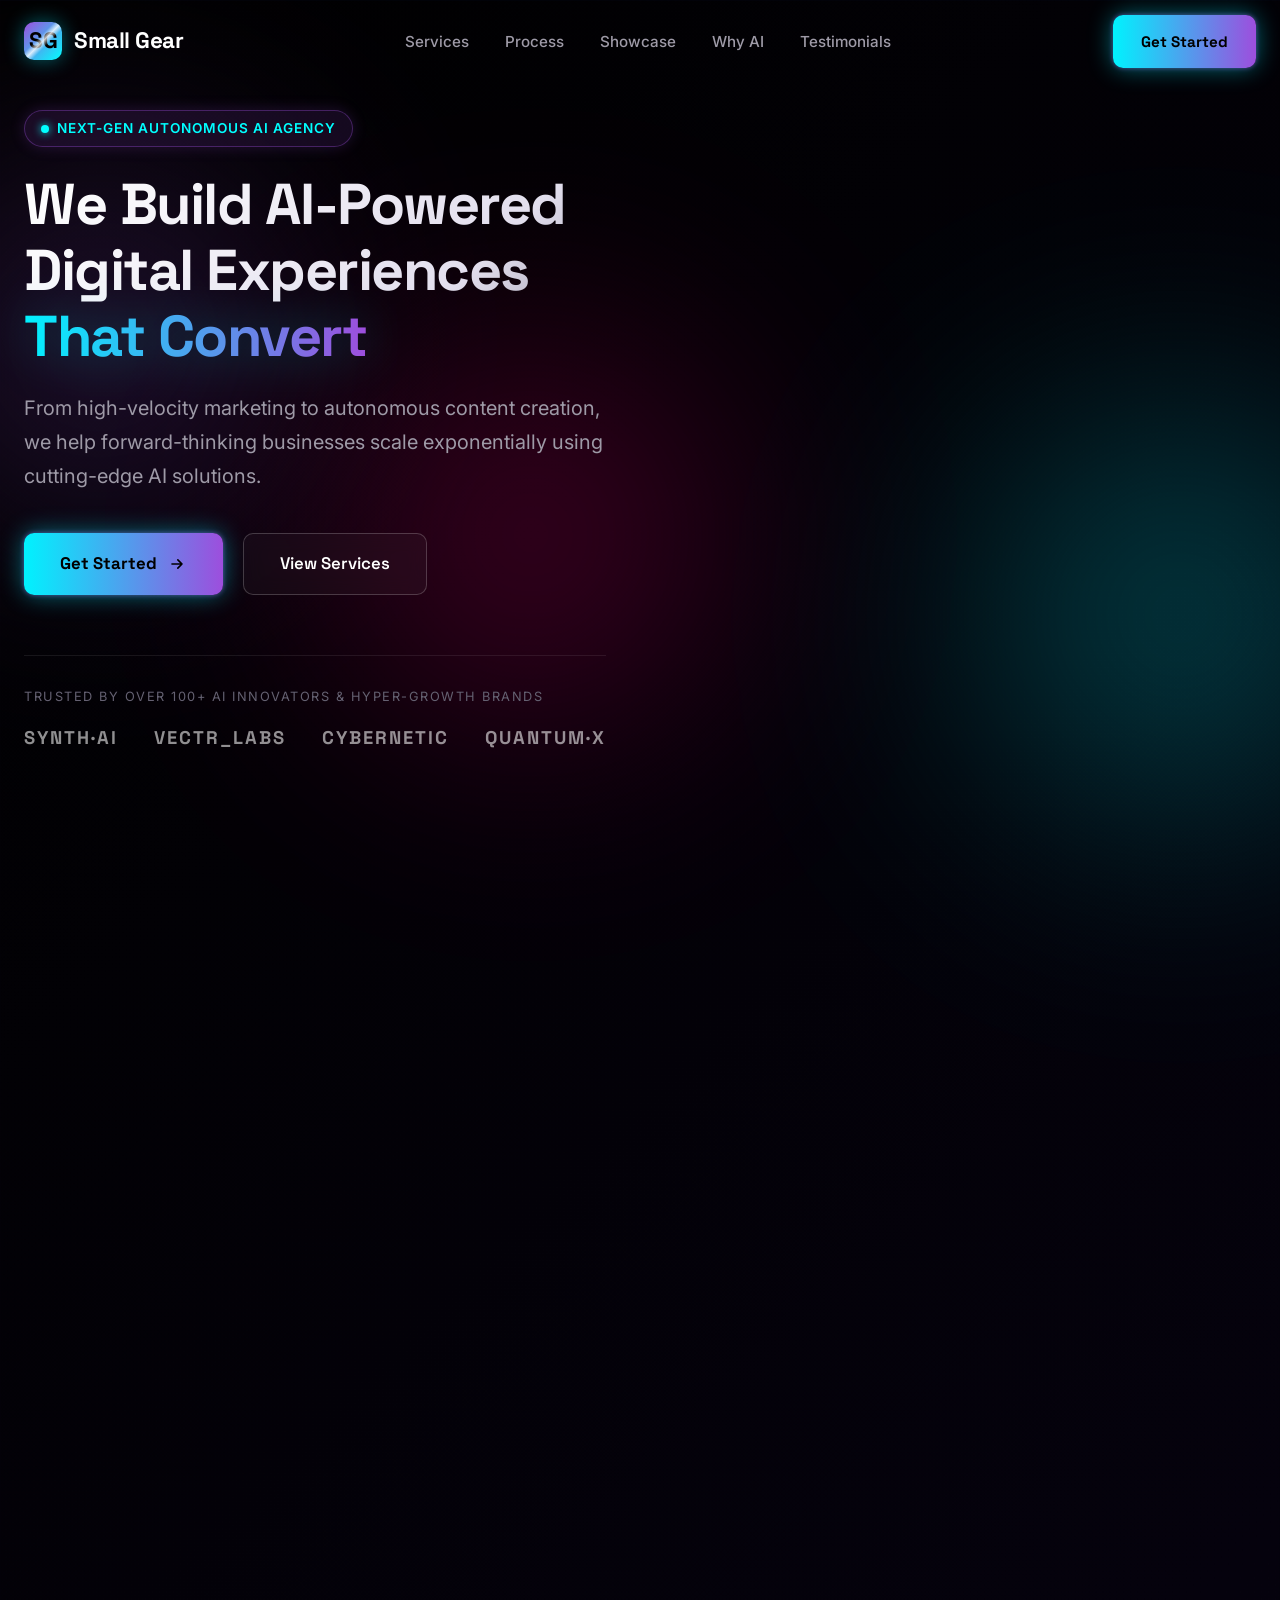
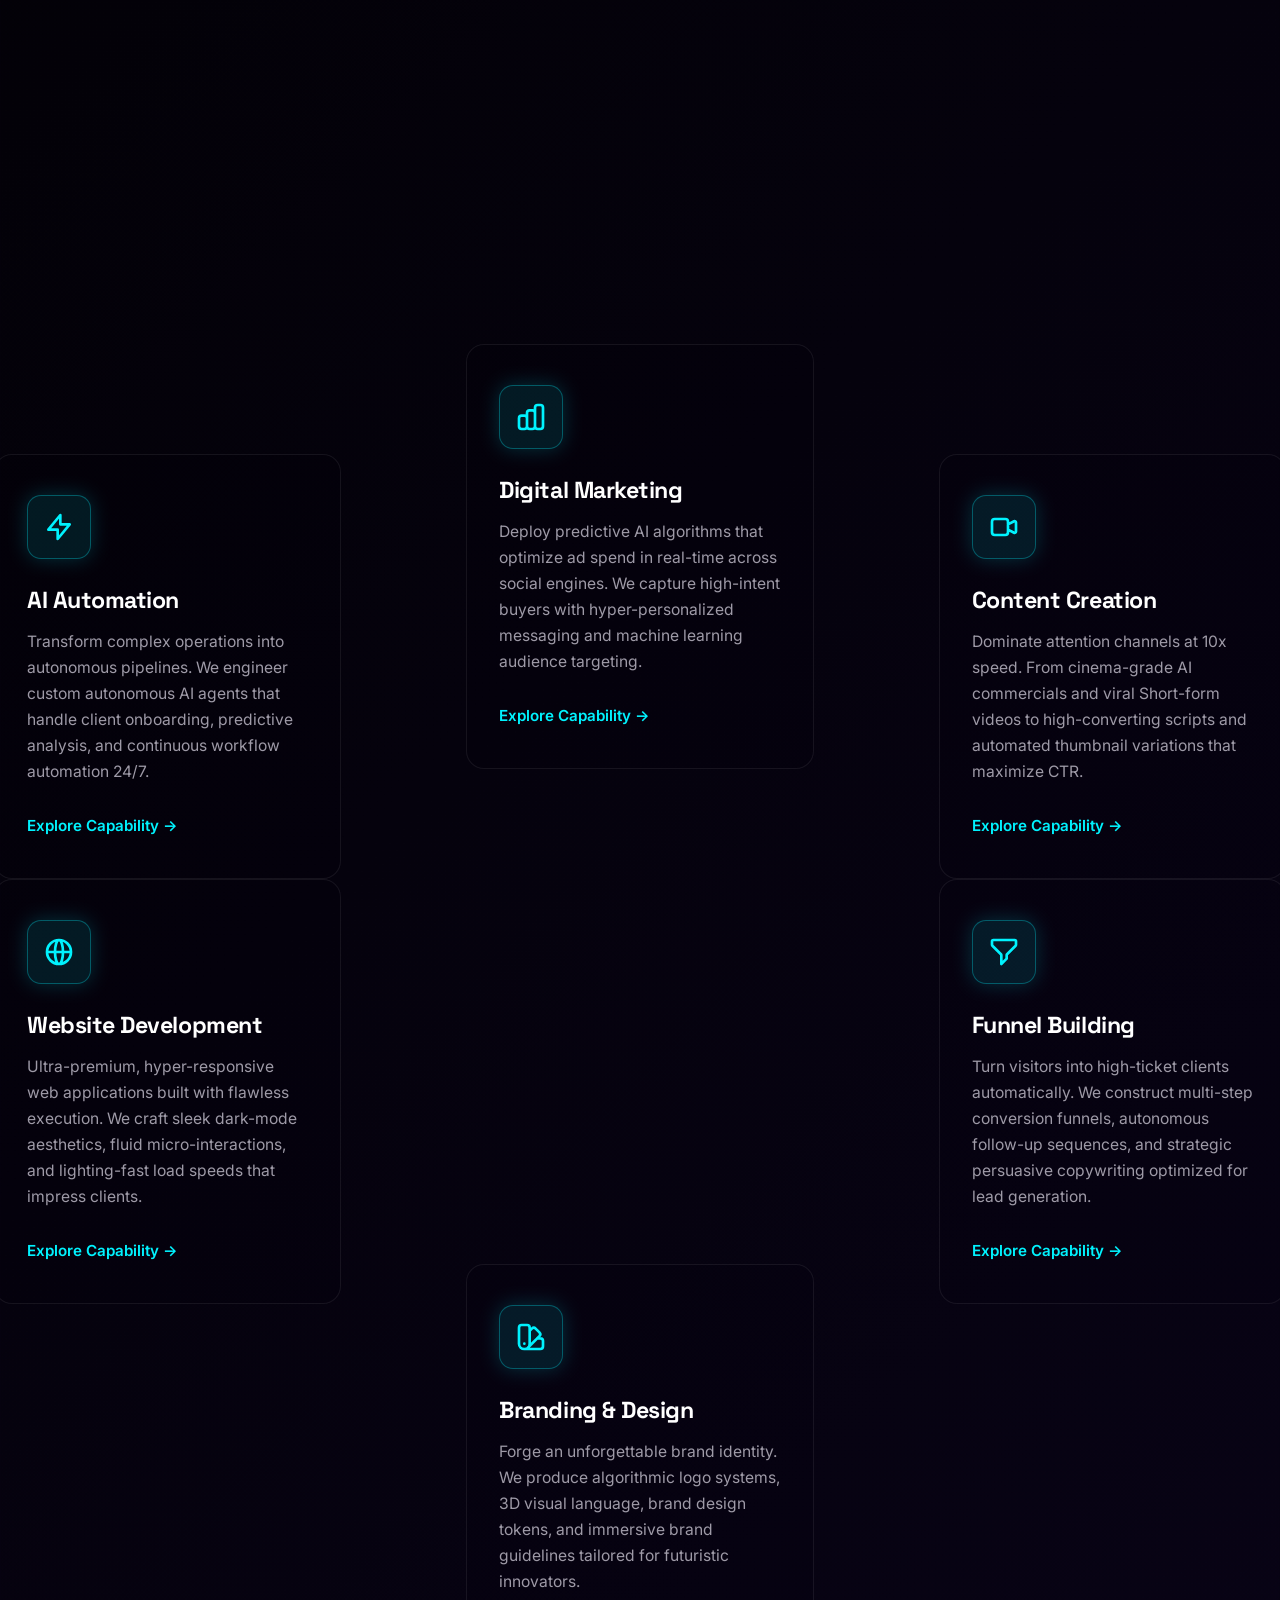
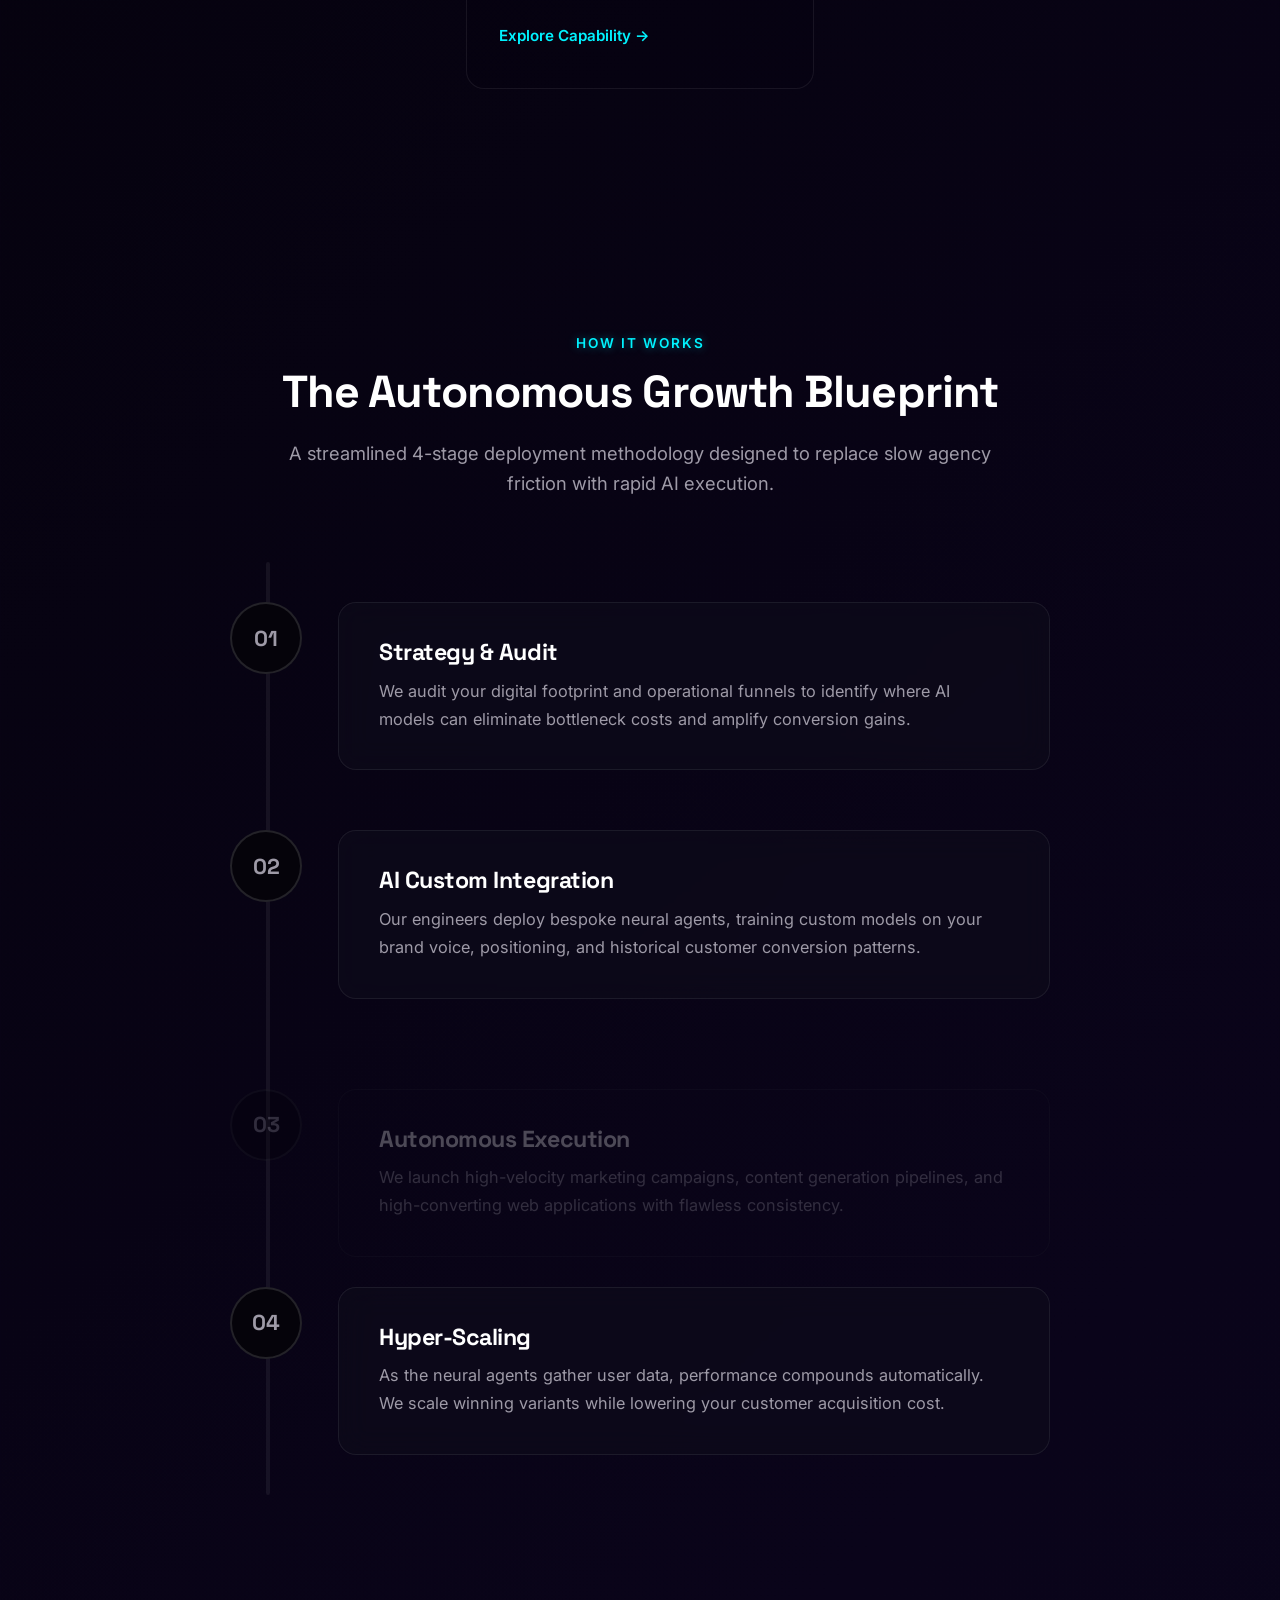
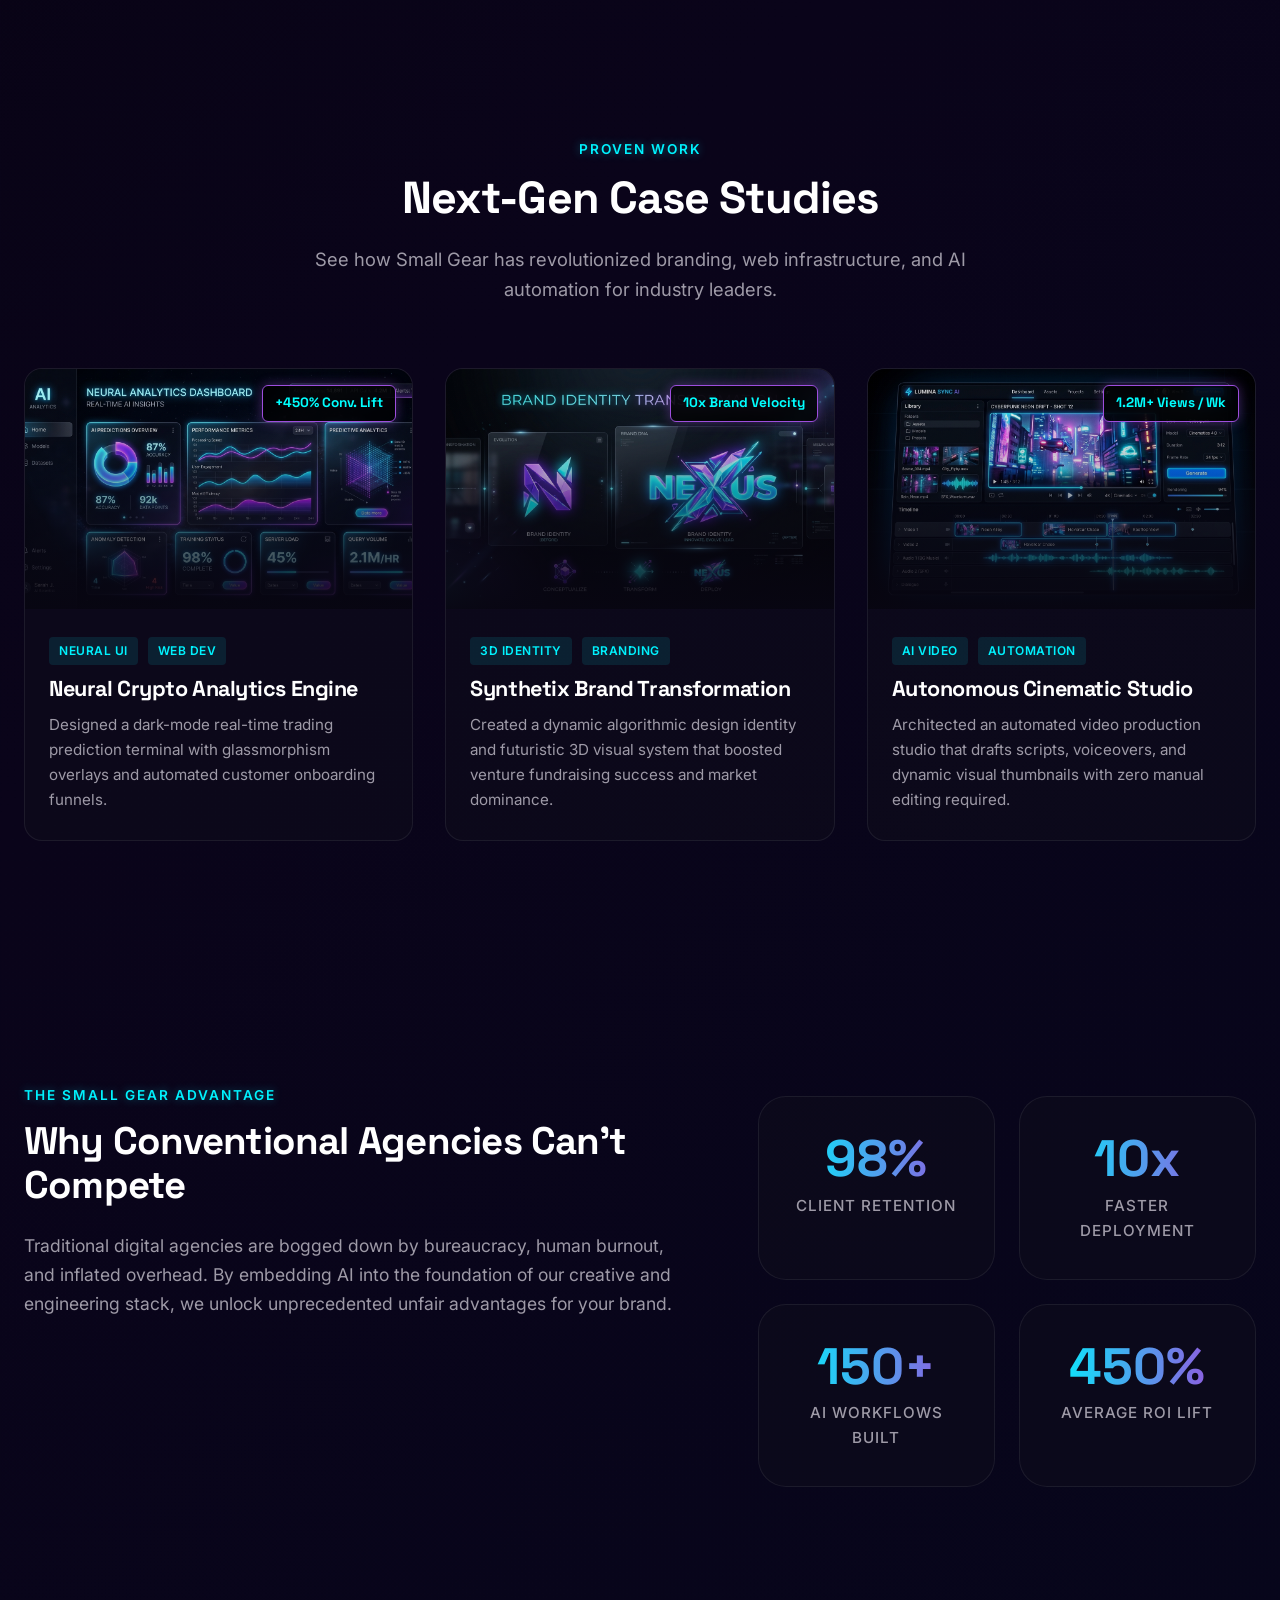
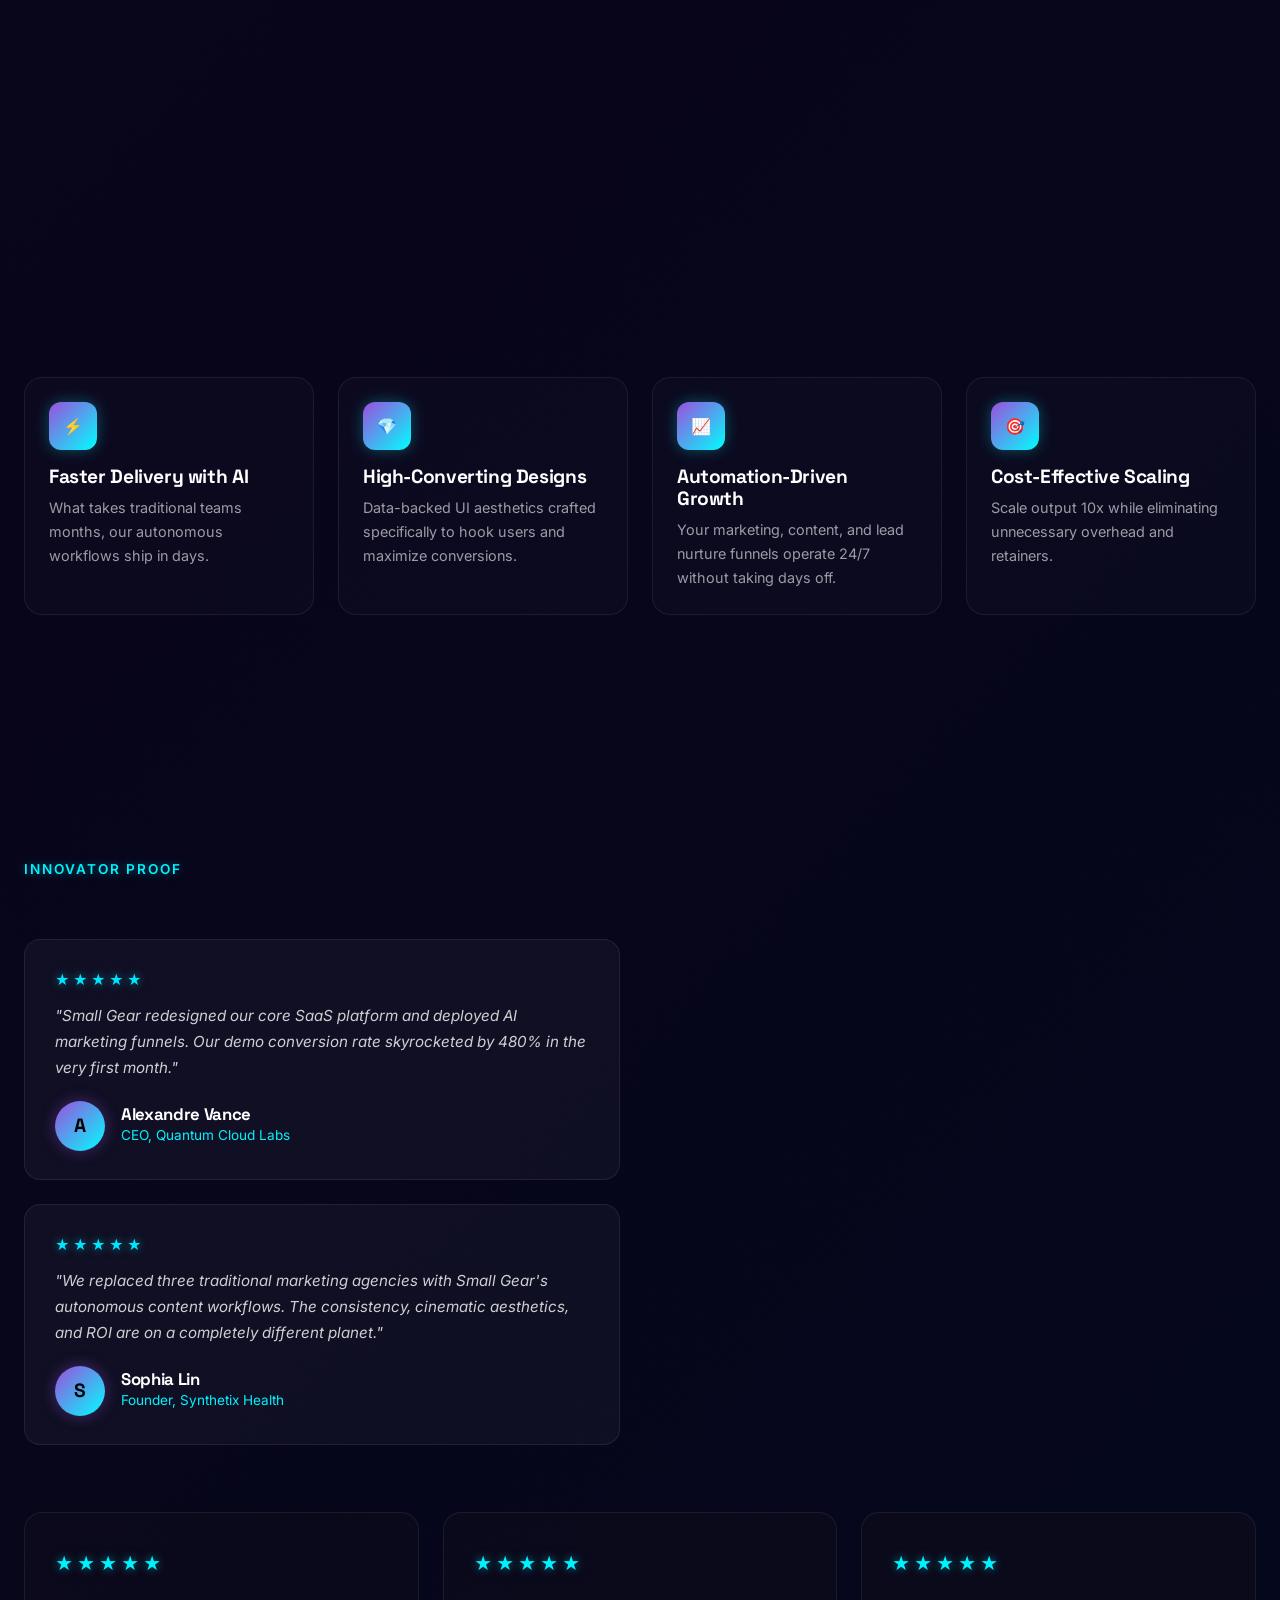
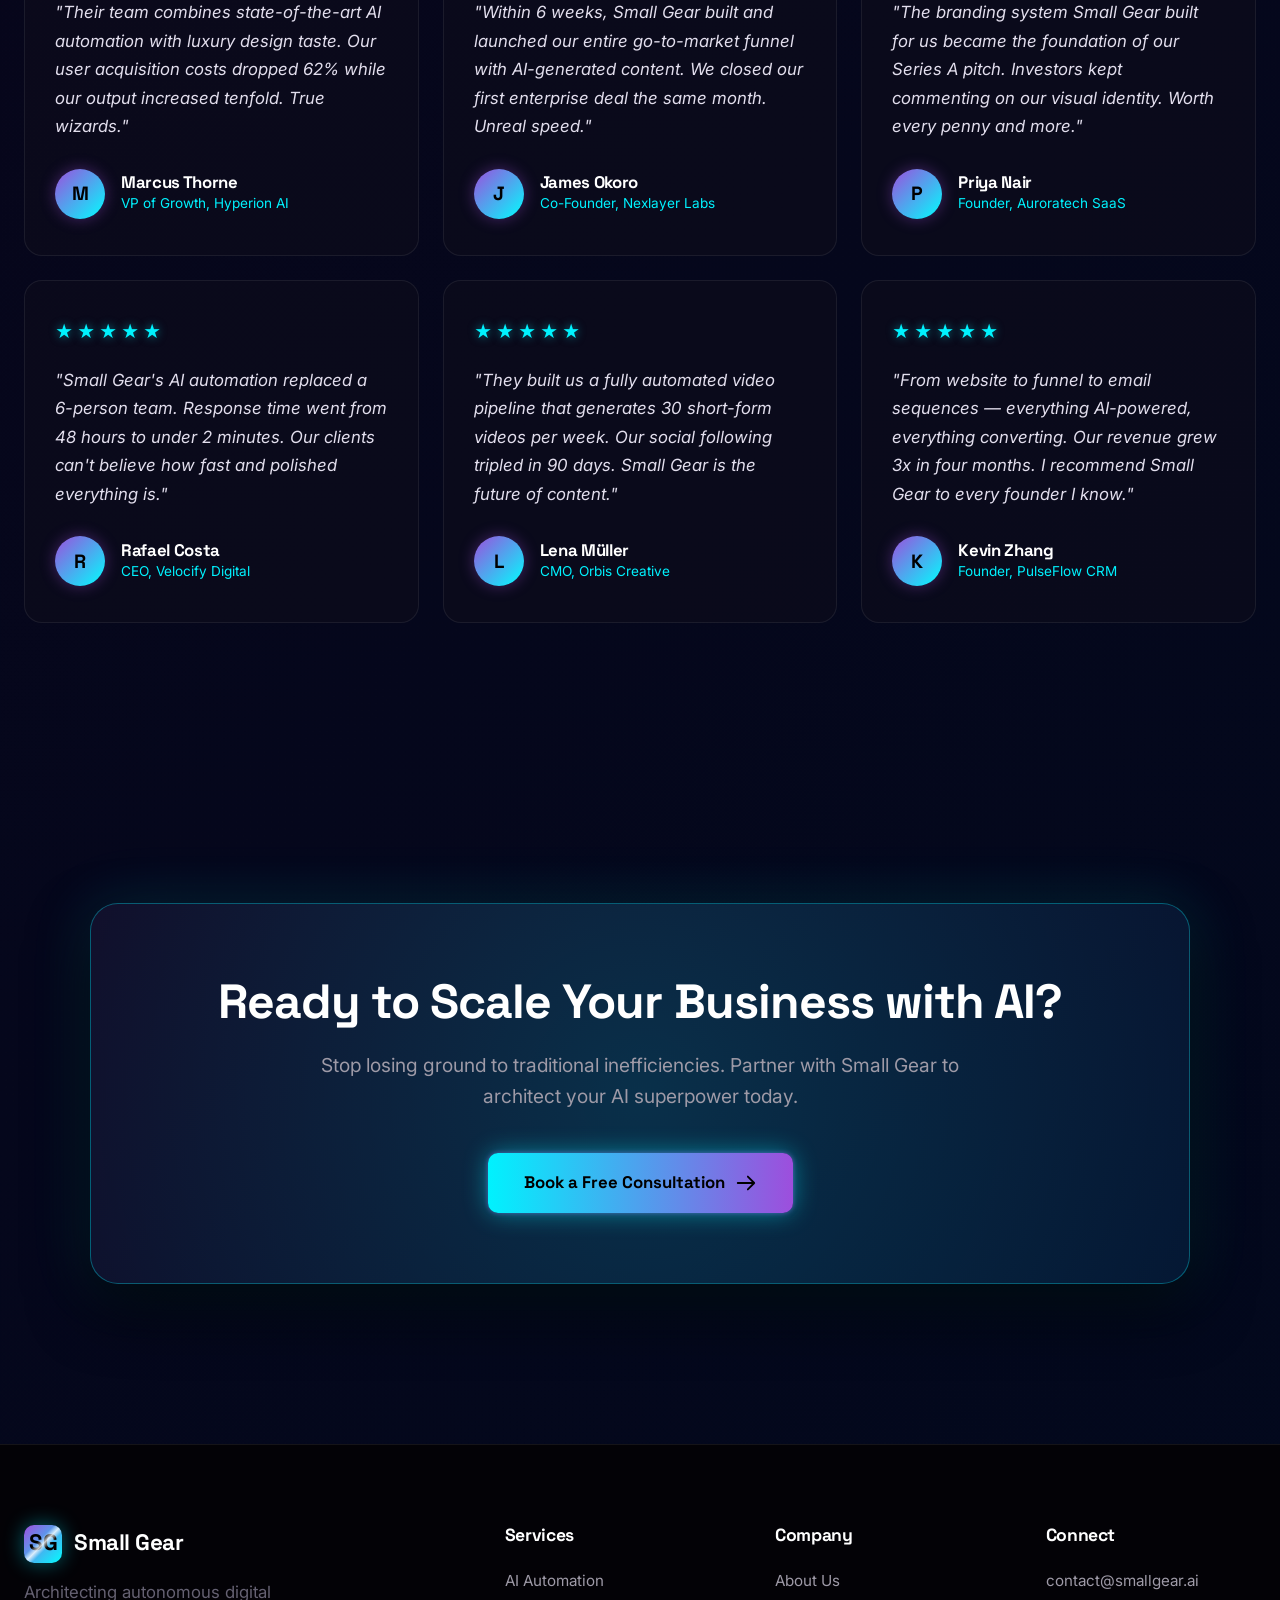
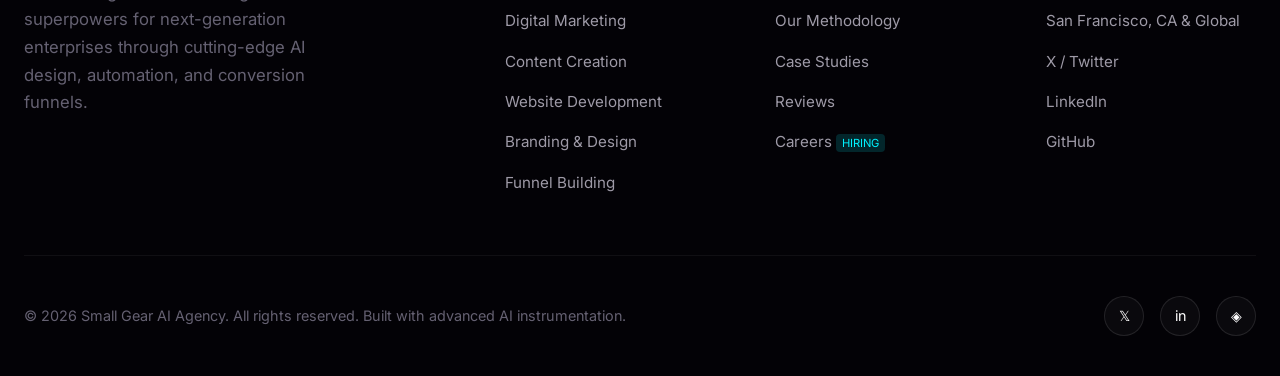
==== index.html @ cbf23c8b "first commit" ====
<!DOCTYPE html>
<html lang="en">
<head>
  <meta charset="UTF-8">
  <meta name="viewport" content="width=device-width, initial-scale=1.0">
  <title>Small Gear | AI-Powered Digital Agency & Autonomous Scaling</title>
  <meta name="description" content="Small Gear is a cutting-edge digital agency offering AI Automation, Digital Marketing, Content Creation, Website Development, and Funnel Building to scale businesses exponentially.">
  <link rel="stylesheet" href="css/style.css?v=10.0">
</head>
<body>
  
  <!-- Ambient Glow Background Orbs -->
  <div class="bg-orb orb-1"></div>
  <div class="bg-orb orb-2"></div>
  <div class="bg-orb orb-3"></div>

  <!-- NAVIGATION -->
  <nav class="navbar" id="navbar">
    <div class="nav-container">
      <a href="#" class="brand-logo">
        <div class="logo-icon">SG</div>
        <span>Small Gear</span>
      </a>
      <ul class="nav-links">
        <li><a href="#services">Services</a></li>
        <li><a href="#process">Process</a></li>
        <li><a href="#portfolio">Showcase</a></li>
        <li><a href="#why-us">Why AI</a></li>
        <li><a href="#testimonials">Testimonials</a></li>
      </ul>
      <a href="#contact" class="btn btn-glow" id="nav-cta">Get Started</a>
    </div>
  </nav>

  <!-- HERO SECTION (SPLIT SCREEN) -->
  <header class="hero section" id="home">
    <div class="container hero-grid">
      
      <!-- Left Side: Copy & CTA -->
      <div class="hero-content">
        <div class="badge">
          <span class="badge-dot"></span>
          <span>Next-Gen Autonomous AI Agency</span>
        </div>
        
        <h1 class="hero-title" id="main-headline">
          We Build AI-Powered Digital Experiences <span>That Convert</span>
        </h1>
        
        <p class="hero-subtitle">
          From high-velocity marketing to autonomous content creation, we help forward-thinking businesses scale exponentially using cutting-edge AI solutions.
        </p>
        
        <div class="hero-actions">
          <a href="#contact" class="btn btn-glow btn-lg" id="hero-primary-btn">
            <span>Get Started</span>
            <svg width="20" height="20" fill="none" stroke="currentColor" viewBox="0 0 24 24"><path stroke-linecap="round" stroke-linejoin="round" stroke-width="2" d="M13 7l5 5m0 0l-5 5m5-5H6"></path></svg>
          </a>
          <a href="#services" class="btn btn-outline btn-lg" id="hero-secondary-btn">
            <span>View Services</span>
          </a>
        </div>

        <!-- Client & Trust Badge -->
        <div class="trust-section">
          <div class="trust-label">Trusted by over 100+ AI innovators & hyper-growth brands</div>
          <div class="trust-logos">
            <span class="trust-logo-item">SYNTH·AI</span>
            <span class="trust-logo-item">VECTR_LABS</span>
            <span class="trust-logo-item">CYBERNETIC</span>
            <span class="trust-logo-item">QUANTUM·X</span>
          </div>
        </div>
      </div>

      <!-- Right Side: Live Seamless 3D Spline Nexbot Element -->
      <div class="hero-visual-reserved" id="spline-container">
        <!-- Spline 3D Model Iframe (Positioned to reveal full arm span while clipping bottom watermark) -->
        <iframe src="https://my.spline.design/nexbotrobotcharacterconcept-Cm4UL706iFY7zCsfdQK9206s/" frameborder="0" style="border: none; position: absolute; top: -15px; left: 0; width: 100%; height: calc(100% + 70px); z-index: 2; pointer-events: auto;"></iframe>
      </div>

    </div>
  </header>

  <!-- INTERACTIVE 3D BOXES HOVER SPLINE SECTION (Centered Barely Naked Background Integration) -->
  <section class="boxes-hover-spline-section reveal">
    <div class="container">
      <div class="boxes-hover-spline-container">
        <iframe src="https://my.spline.design/boxeshover-uhl3LNIRuNT0rAni1w6tAeUs/" frameborder="0" style="border: none; position: absolute; top: 0; left: 0; width: 100%; height: 100%; z-index: 2; pointer-events: auto;"></iframe>
      </div>
    </div>
  </section>

  <!-- SERVICES SECTION -->
  <section class="section" id="services">
    <div class="container">
      <div class="section-header reveal">
        <span class="section-tag">Core Capabilities</span>
        <h2 class="section-title">Architecting Digital Superpowers</h2>
        <p class="section-description">We combine neural networks with elite human ingenuity to deliver unprecedented velocity, conversion rates, and scalable brand architecture.</p>
      </div>

      <div class="services-grid">
        
        <!-- Card 1 (Left Column - Row 1) -->
        <div class="service-card" id="service-automation">
          <div class="service-icon">
            <svg viewBox="0 0 24 24" fill="none" stroke="currentColor"><path stroke-linecap="round" stroke-linejoin="round" d="M13 10V3L4 14h7v7l9-11h-7z"></path></svg>
          </div>
          <h3 class="service-title">AI Automation</h3>
          <p class="service-desc">Transform complex operations into autonomous pipelines. We engineer custom autonomous AI agents that handle client onboarding, predictive analysis, and continuous workflow automation 24/7.</p>
          <a href="#contact" class="service-link">Explore Capability &rarr;</a>
        </div>

        <!-- Card 2 (Center Column - Row 1) -->
        <div class="service-card" id="service-marketing">
          <div class="service-icon">
            <svg viewBox="0 0 24 24" fill="none" stroke="currentColor"><path stroke-linecap="round" stroke-linejoin="round" d="M9 19v-6a2 2 0 00-2-2H5a2 2 0 00-2 2v6a2 2 0 002 2h2a2 2 0 002-2zm0 0V9a2 2 0 012-2h2a2 2 0 012 2v10m-6 0a2 2 0 002 2h2a2 2 0 002-2m0 0V5a2 2 0 012-2h2a2 2 0 012 2v14a2 2 0 01-2 2h-2a2 2 0 01-2-2z"></path></svg>
          </div>
          <h3 class="service-title">Digital Marketing</h3>
          <p class="service-desc">Deploy predictive AI algorithms that optimize ad spend in real-time across social engines. We capture high-intent buyers with hyper-personalized messaging and machine learning audience targeting.</p>
          <a href="#contact" class="service-link">Explore Capability &rarr;</a>
        </div>

        <!-- Card 3 (Right Column - Row 1) -->
        <div class="service-card" id="service-content">
          <div class="service-icon">
            <svg viewBox="0 0 24 24" fill="none" stroke="currentColor"><path stroke-linecap="round" stroke-linejoin="round" d="M15 10l4.553-2.276A1 1 0 0121 8.618v6.764a1 1 0 01-1.447.894L15 14M5 18h8a2 2 0 002-2V8a2 2 0 00-2-2H5a2 2 0 00-2 2v8a2 2 0 002 2z"></path></svg>
          </div>
          <h3 class="service-title">Content Creation</h3>
          <p class="service-desc">Dominate attention channels at 10x speed. From cinema-grade AI commercials and viral Short-form videos to high-converting scripts and automated thumbnail variations that maximize CTR.</p>
          <a href="#contact" class="service-link">Explore Capability &rarr;</a>
        </div>

        <!-- Card 4 (Left Column - Row 2) -->
        <div class="service-card" id="service-webdev">
          <div class="service-icon">
            <svg viewBox="0 0 24 24" fill="none" stroke="currentColor"><path stroke-linecap="round" stroke-linejoin="round" d="M21 12a9 9 0 01-9 9m9-9a9 9 0 00-9-9m9 9H3m9 9a9 9 0 01-9-9m9 9c1.657 0 3-4.03 3-9s-1.343-9-3-9m0 18c-1.657 0-3-4.03-3-9s1.343-9 3-9m-9 9a9 9 0 019-9"></path></svg>
          </div>
          <h3 class="service-title">Website Development</h3>
          <p class="service-desc">Ultra-premium, hyper-responsive web applications built with flawless execution. We craft sleek dark-mode aesthetics, fluid micro-interactions, and lighting-fast load speeds that impress clients.</p>
          <a href="#contact" class="service-link">Explore Capability &rarr;</a>
        </div>

        <!-- Spline 3D Circuit Element (Center Column - Row 2) -->
        <div class="services-spline-container reveal">
          <!-- Spline iframe spanning 100% width of the container to enable seamless mask fading -->
          <iframe src="https://my.spline.design/retrofuturisticcircuitloop-2owdyj2IVlCO0eesijmycHjU/" frameborder="0" style="border: none; position: absolute; top: 0; left: 0; width: 100%; height: 100%; z-index: 2; pointer-events: auto;"></iframe>
        </div>

        <!-- Card 6 (Right Column - Row 2) -->
        <div class="service-card" id="service-funnels">
          <div class="service-icon">
            <svg viewBox="0 0 24 24" fill="none" stroke="currentColor"><path stroke-linecap="round" stroke-linejoin="round" d="M3 4a1 1 0 011-1h16a1 1 0 011 1v2.586a1 1 0 01-.293.707l-6.414 6.414a1 1 0 00-.293.707V17l-4 4v-6.586a1 1 0 00-.293-.707L3.293 7.293A1 1 0 013 6.586V4z"></path></svg>
          </div>
          <h3 class="service-title">Funnel Building</h3>
          <p class="service-desc">Turn visitors into high-ticket clients automatically. We construct multi-step conversion funnels, autonomous follow-up sequences, and strategic persuasive copywriting optimized for lead generation.</p>
          <a href="#contact" class="service-link">Explore Capability &rarr;</a>
        </div>

        <!-- Card 5 (Center Column - Row 3) -->
        <div class="service-card" id="service-branding">
          <div class="service-icon">
            <svg viewBox="0 0 24 24" fill="none" stroke="currentColor"><path stroke-linecap="round" stroke-linejoin="round" d="M7 21a4 4 0 01-4-4V5a2 2 0 012-2h4a2 2 0 012 2v12a4 4 0 01-4 4zm0 0h12a2 2 0 002-2v-4a2 2 0 00-2-2h-2.343M11 7.343l1.657-1.657a2 2 0 012.828 0l2.829 2.829a2 2 0 010 2.828l-8.486 8.485M7 17h.01"></path></svg>
          </div>
          <h3 class="service-title">Branding & Design</h3>
          <p class="service-desc">Forge an unforgettable brand identity. We produce algorithmic logo systems, 3D visual language, brand design tokens, and immersive brand guidelines tailored for futuristic innovators.</p>
          <a href="#contact" class="service-link">Explore Capability &rarr;</a>
        </div>

      </div>
    </div>
  </section>

  <!-- PROCESS / HOW IT WORKS -->
  <section class="section" id="process">
    <div class="container">
      <div class="section-header reveal">
        <span class="section-tag">How It Works</span>
        <h2 class="section-title">The Autonomous Growth Blueprint</h2>
        <p class="section-description">A streamlined 4-stage deployment methodology designed to replace slow agency friction with rapid AI execution.</p>
      </div>
      <div class="process-container">
        <!-- The vertical timeline line track -->
        <div class="timeline-track">
          <div class="timeline-progress"></div>
        </div>
        
        <!-- Step 1 -->
        <div class="timeline-step" id="step-1">
          <div class="timeline-dot-wrapper">
            <div class="timeline-dot">01</div>
          </div>
          <div class="timeline-content">
            <h3 class="step-title">Strategy & Audit</h3>
            <p class="step-desc">We audit your digital footprint and operational funnels to identify where AI models can eliminate bottleneck costs and amplify conversion gains.</p>
          </div>
        </div>

        <!-- Step 2 -->
        <div class="timeline-step" id="step-2">
          <div class="timeline-dot-wrapper">
            <div class="timeline-dot">02</div>
          </div>
          <div class="timeline-content">
            <h3 class="step-title">AI Custom Integration</h3>
            <p class="step-desc">Our engineers deploy bespoke neural agents, training custom models on your brand voice, positioning, and historical customer conversion patterns.</p>
          </div>
        </div>

        <!-- Step 3 -->
        <div class="timeline-step" id="step-3">
          <div class="timeline-dot-wrapper">
            <div class="timeline-dot">03</div>
          </div>
          <div class="timeline-content">
            <h3 class="step-title">Autonomous Execution</h3>
            <p class="step-desc">We launch high-velocity marketing campaigns, content generation pipelines, and high-converting web applications with flawless consistency.</p>
          </div>
        </div>

        <!-- Step 4 -->
        <div class="timeline-step" id="step-4">
          <div class="timeline-dot-wrapper">
            <div class="timeline-dot">04</div>
          </div>
          <div class="timeline-content">
            <h3 class="step-title">Hyper-Scaling</h3>
            <p class="step-desc">As the neural agents gather user data, performance compounds automatically. We scale winning variants while lowering your customer acquisition cost.</p>
          </div>
        </div>
      </div>
    </div>
  </section>

  <!-- PORTFOLIO / PROJECT SHOWCASE -->
  <section class="section" id="portfolio">
    <div class="container">
      <div class="section-header reveal">
        <span class="section-tag">Proven Work</span>
        <h2 class="section-title">Next-Gen Case Studies</h2>
        <p class="section-description">See how Small Gear has revolutionized branding, web infrastructure, and AI automation for industry leaders.</p>
      </div>

      <div class="portfolio-grid">
        
        <!-- Project 1 -->
        <div class="project-card reveal" id="proj-analytics">
          <div class="project-img-wrapper">
            <img src="assets/ai_analytics_ui.jpg" alt="AI Analytics Dashboard UI">
            <div class="project-overlay"></div>
            <span class="project-metric">+450% Conv. Lift</span>
          </div>
          <div class="project-info">
            <div class="project-tags">
              <span class="project-tag">Neural UI</span>
              <span class="project-tag">Web Dev</span>
            </div>
            <h3 class="project-title">Neural Crypto Analytics Engine</h3>
            <p class="project-desc">Designed a dark-mode real-time trading prediction terminal with glassmorphism overlays and automated customer onboarding funnels.</p>
          </div>
        </div>

        <!-- Project 2 -->
        <div class="project-card reveal" id="proj-brand">
          <div class="project-img-wrapper">
            <img src="assets/brand_evolution_mockup.jpg" alt="Brand Evolution Mockup">
            <div class="project-overlay"></div>
            <span class="project-metric">10x Brand Velocity</span>
          </div>
          <div class="project-info">
            <div class="project-tags">
              <span class="project-tag">3D Identity</span>
              <span class="project-tag">Branding</span>
            </div>
            <h3 class="project-title">Synthetix Brand Transformation</h3>
            <p class="project-desc">Created a dynamic algorithmic design identity and futuristic 3D visual system that boosted venture fundraising success and market dominance.</p>
          </div>
        </div>

        <!-- Project 3 -->
        <div class="project-card reveal" id="proj-video">
          <div class="project-img-wrapper">
            <img src="assets/autonomous_video_generator.jpg" alt="Autonomous Video Generator">
            <div class="project-overlay"></div>
            <span class="project-metric">1.2M+ Views / Wk</span>
          </div>
          <div class="project-info">
            <div class="project-tags">
              <span class="project-tag">AI Video</span>
              <span class="project-tag">Automation</span>
            </div>
            <h3 class="project-title">Autonomous Cinematic Studio</h3>
            <p class="project-desc">Architected an automated video production studio that drafts scripts, voiceovers, and dynamic visual thumbnails with zero manual editing required.</p>
          </div>
        </div>

      </div>
    </div>
  </section>

  <!-- WHY CHOOSE US / BENEFITS & STATS -->
  <section class="section" id="why-us">
    <div class="container">
      <div class="benefits-grid">
        
        <div class="benefits-content reveal">
          <span class="section-tag">The Small Gear Advantage</span>
          <h3>Why Conventional Agencies Can’t Compete</h3>
          <p>Traditional digital agencies are bogged down by bureaucracy, human burnout, and inflated overhead. By embedding AI into the foundation of our creative and engineering stack, we unlock unprecedented unfair advantages for your brand.</p>
        </div>

        <!-- Right Column: Stats Grid -->
        <div class="why-us-right-col reveal">
          <!-- Dynamic Counter Stats -->
          <div class="stats-grid">
            <div class="stat-box">
              <div class="stat-number" data-target="98%">0%</div>
              <div class="stat-label">Client Retention</div>
            </div>
            <div class="stat-box">
              <div class="stat-number" data-target="10x">0x</div>
              <div class="stat-label">Faster Deployment</div>
            </div>
            <div class="stat-box">
              <div class="stat-number" data-target="150+">0</div>
              <div class="stat-label">AI Workflows Built</div>
            </div>
            <div class="stat-box">
              <div class="stat-number" data-target="450%">0%</div>
              <div class="stat-label">Average ROI Lift</div>
            </div>
          </div>
        </div>

      </div>

      <!-- Middle: Horizontal Rectangular 3D Spline Diagram spanning the full width -->
      <div class="why-us-spline-container reveal">
        <!-- Spline 3D web diagram (Scaled down to prevent camera cropping and show entire plan) -->
        <iframe src="https://my.spline.design/webdiagram-yLUKKI0uTih8FO1NOaLkic5H/" frameborder="0" style="border: none; position: absolute; top: -20%; left: -20%; width: 140%; height: 140%; z-index: 2; pointer-events: auto; transform: scale(0.7); transform-origin: center center;"></iframe>
      </div>

      <!-- Bottom: The 4 Benefits Cards in a Single Row (1x4 grid) -->
      <div class="benefits-list-row reveal">
        <div class="benefit-item">
          <div class="benefit-icon">⚡</div>
          <h4 class="benefit-title">Faster Delivery with AI</h4>
          <p class="benefit-desc">What takes traditional teams months, our autonomous workflows ship in days.</p>
        </div>

        <div class="benefit-item">
          <div class="benefit-icon">💎</div>
          <h4 class="benefit-title">High-Converting Designs</h4>
          <p class="benefit-desc">Data-backed UI aesthetics crafted specifically to hook users and maximize conversions.</p>
        </div>

        <div class="benefit-item">
          <div class="benefit-icon">📈</div>
          <h4 class="benefit-title">Automation-Driven Growth</h4>
          <p class="benefit-desc">Your marketing, content, and lead nurture funnels operate 24/7 without taking days off.</p>
        </div>

        <div class="benefit-item">
          <div class="benefit-icon">🎯</div>
          <h4 class="benefit-title">Cost-Effective Scaling</h4>
          <p class="benefit-desc">Scale output 10x while eliminating unnecessary overhead and retainers.</p>
        </div>

      </div>

    </div>
  </section>

  <!-- TESTIMONIALS SECTION -->
  <section class="section" id="testimonials">
    <div class="container">
      <span class="section-tag reveal">Innovator Proof</span>

      <!-- Split Hero: Left = stacked testimonials, Right = Spline 3D typography -->
      <div class="testimonials-hero reveal">

        <!-- LEFT: Stacked testimonial quotes that fill the empty space -->
        <div class="testimonials-hero-left">
          <div class="testi-hero-card">
            <div class="stars">★★★★★</div>
            <p class="quote-text">"Small Gear redesigned our core SaaS platform and deployed AI marketing funnels. Our demo conversion rate skyrocketed by 480% in the very first month."</p>
            <div class="client-author">
              <div class="client-avatar">A</div>
              <div class="client-info">
                <h4>Alexandre Vance</h4>
                <p>CEO, Quantum Cloud Labs</p>
              </div>
            </div>
          </div>

          <div class="testi-hero-card">
            <div class="stars">★★★★★</div>
            <p class="quote-text">"We replaced three traditional marketing agencies with Small Gear's autonomous content workflows. The consistency, cinematic aesthetics, and ROI are on a completely different planet."</p>
            <div class="client-author">
              <div class="client-avatar">S</div>
              <div class="client-info">
                <h4>Sophia Lin</h4>
                <p>Founder, Synthetix Health</p>
              </div>
            </div>
          </div>
        </div>

        <!-- RIGHT: Spline 3D Distorting Typography lives here -->
        <div class="testimonials-hero-right">
          <div class="testimonials-spline-title">
            <iframe src="https://my.spline.design/distortingtypography-th639YKvzEkNvlAJieBqtoOs/" frameborder="0" style="border: none; position: absolute; top: 0; left: 0; width: 100%; height: 100%; z-index: 2; pointer-events: auto;"></iframe>
          </div>
        </div>

      </div>

      <!-- Bottom expanded 6-card testimonials grid -->
      <div class="testimonials-grid reveal">

        <div class="testimonial-card" id="testi-1">
          <div>
            <div class="stars">★★★★★</div>
            <p class="quote-text">"Their team combines state-of-the-art AI automation with luxury design taste. Our user acquisition costs dropped 62% while our output increased tenfold. True wizards."</p>
          </div>
          <div class="client-author">
            <div class="client-avatar">M</div>
            <div class="client-info"><h4>Marcus Thorne</h4><p>VP of Growth, Hyperion AI</p></div>
          </div>
        </div>

        <div class="testimonial-card" id="testi-2">
          <div>
            <div class="stars">★★★★★</div>
            <p class="quote-text">"Within 6 weeks, Small Gear built and launched our entire go-to-market funnel with AI-generated content. We closed our first enterprise deal the same month. Unreal speed."</p>
          </div>
          <div class="client-author">
            <div class="client-avatar">J</div>
            <div class="client-info"><h4>James Okoro</h4><p>Co-Founder, Nexlayer Labs</p></div>
          </div>
        </div>

        <div class="testimonial-card" id="testi-3">
          <div>
            <div class="stars">★★★★★</div>
            <p class="quote-text">"The branding system Small Gear built for us became the foundation of our Series A pitch. Investors kept commenting on our visual identity. Worth every penny and more."</p>
          </div>
          <div class="client-author">
            <div class="client-avatar">P</div>
            <div class="client-info"><h4>Priya Nair</h4><p>Founder, Auroratech SaaS</p></div>
          </div>
        </div>

        <div class="testimonial-card" id="testi-4">
          <div>
            <div class="stars">★★★★★</div>
            <p class="quote-text">"Small Gear's AI automation replaced a 6-person team. Response time went from 48 hours to under 2 minutes. Our clients can't believe how fast and polished everything is."</p>
          </div>
          <div class="client-author">
            <div class="client-avatar">R</div>
            <div class="client-info"><h4>Rafael Costa</h4><p>CEO, Velocify Digital</p></div>
          </div>
        </div>

        <div class="testimonial-card" id="testi-5">
          <div>
            <div class="stars">★★★★★</div>
            <p class="quote-text">"They built us a fully automated video pipeline that generates 30 short-form videos per week. Our social following tripled in 90 days. Small Gear is the future of content."</p>
          </div>
          <div class="client-author">
            <div class="client-avatar">L</div>
            <div class="client-info"><h4>Lena Müller</h4><p>CMO, Orbis Creative</p></div>
          </div>
        </div>

        <div class="testimonial-card" id="testi-6">
          <div>
            <div class="stars">★★★★★</div>
            <p class="quote-text">"From website to funnel to email sequences — everything AI-powered, everything converting. Our revenue grew 3x in four months. I recommend Small Gear to every founder I know."</p>
          </div>
          <div class="client-author">
            <div class="client-avatar">K</div>
            <div class="client-info"><h4>Kevin Zhang</h4><p>Founder, PulseFlow CRM</p></div>
          </div>
        </div>

      </div>
    </div>
  </section>

  <!-- FINAL CALL TO ACTION STRIP -->
  <section class="cta-section" id="contact">
    <div class="container">
      <div class="cta-container reveal">
        <h2 class="cta-title">Ready to Scale Your Business with AI?</h2>
        <p class="cta-desc">Stop losing ground to traditional inefficiencies. Partner with Small Gear to architect your AI superpower today.</p>
        <div class="cta-btn-wrapper">
          <a href="mailto:contact@smallgear.ai?subject=Consultation%20Inquiry" class="btn btn-glow btn-lg" id="final-cta-btn">
            <span>Book a Free Consultation</span>
            <svg width="22" height="22" fill="none" stroke="currentColor" viewBox="0 0 24 24"><path stroke-linecap="round" stroke-linejoin="round" stroke-width="2" d="M14 5l7 7m0 0l-7 7m7-7H3"></path></svg>
          </a>
        </div>
      </div>
    </div>
  </section>

  <!-- FOOTER -->
  <footer class="footer">
    <div class="footer-grid">
      <div class="footer-brand">
        <a href="#" class="brand-logo">
          <div class="logo-icon">SG</div>
          <span>Small Gear</span>
        </a>
        <p>Architecting autonomous digital superpowers for next-generation enterprises through cutting-edge AI design, automation, and conversion funnels.</p>
      </div>

      <div class="footer-col">
        <h5>Services</h5>
        <ul>
          <li><a href="#service-automation">AI Automation</a></li>
          <li><a href="#service-marketing">Digital Marketing</a></li>
          <li><a href="#service-content">Content Creation</a></li>
          <li><a href="#service-webdev">Website Development</a></li>
          <li><a href="#service-branding">Branding & Design</a></li>
          <li><a href="#service-funnels">Funnel Building</a></li>
        </ul>
      </div>

      <div class="footer-col">
        <h5>Company</h5>
        <ul>
          <li><a href="#home">About Us</a></li>
          <li><a href="#process">Our Methodology</a></li>
          <li><a href="#portfolio">Case Studies</a></li>
          <li><a href="#testimonials">Reviews</a></li>
          <li><a href="#contact">Careers <span style="color: var(--neon-blue); font-size: 0.7rem; background: rgba(0,242,254,0.15); padding: 2px 6px; border-radius: 4px;">HIRING</span></a></li>
        </ul>
      </div>

      <div class="footer-col">
        <h5>Connect</h5>
        <ul>
          <li><a href="mailto:contact@smallgear.ai">contact@smallgear.ai</a></li>
          <li><a href="#">San Francisco, CA & Global</a></li>
          <li><a href="#">X / Twitter</a></li>
          <li><a href="#">LinkedIn</a></li>
          <li><a href="#">GitHub</a></li>
        </ul>
      </div>
    </div>

    <div class="footer-bottom">
      <div>&copy; 2026 Small Gear AI Agency. All rights reserved. Built with advanced AI instrumentation.</div>
      <div class="social-icons">
        <a href="#" aria-label="Twitter" class="social-icon">𝕏</a>
        <a href="#" aria-label="LinkedIn" class="social-icon">in</a>
        <a href="#" aria-label="Discord" class="social-icon">◈</a>
      </div>
    </div>
  </footer>

  <script src="js/main.js"></script>
</body>
</html>
---- css/style.css ----
/* ==========================================================================
   SMALL GEAR AI AGENCY - ULTRA PREMIUM FUTURISTIC DESIGN SYSTEM
   ========================================================================== */

@import url('https://fonts.googleapis.com/css2?family=Inter:wght@300;400;500;600&family=Space+Grotesk:wght@400;500;600;700&display=swap');

:root {
  /* Core Colors */
  --bg-primary: #000000;
  --bg-secondary: #05030A;
  --bg-gradient: linear-gradient(135deg, #000000 0%, #0A041A 50%, #02091D 100%);
  
  /* Glassmorphism Surfaces */
  --glass-bg: rgba(16, 13, 28, 0.55);
  --glass-bg-hover: rgba(26, 20, 46, 0.75);
  --glass-border: rgba(255, 255, 255, 0.07);
  --glass-border-glow: rgba(0, 242, 254, 0.55);
  
  /* Accents & Neon Glows */
  --neon-blue: #00F2FE;
  --electric-purple: #9D4EDD;
  --soft-cyan: #00FFFF;
  --vibrant-magenta: #FF007F;
  --gradient-neon: linear-gradient(90deg, var(--neon-blue), var(--electric-purple));
  --gradient-accent: linear-gradient(135deg, var(--electric-purple) 0%, var(--soft-cyan) 100%);
  
  /* Typography & Neutral Palette */
  --text-main: #FFFFFF;
  --text-muted: #9E9AA7;
  --text-dim: #656172;
  --font-heading: 'Space Grotesk', -apple-system, BlinkMacSystemFont, sans-serif;
  --font-body: 'Inter', -apple-system, BlinkMacSystemFont, sans-serif;
  
  /* Dimensions & Spacing */
  --max-width: 1280px;
  --nav-height: 84px;
  --section-padding: 120px 24px;
  --radius-sm: 10px;
  --radius-md: 18px;
  --radius-lg: 28px;
  --transition: all 0.38s cubic-bezier(0.16, 1, 0.3, 1);
}

/* ==========================================================================
   RESET & BASE STYLES
   ========================================================================== */
* {
  margin: 0;
  padding: 0;
  box-sizing: border-box;
  scroll-behavior: smooth;
}

body {
  background-color: var(--bg-primary);
  background-image: var(--bg-gradient);
  color: var(--text-main);
  font-family: var(--font-body);
  line-height: 1.65;
  overflow-x: hidden;
  selection-background-color: var(--electric-purple);
  selection-color: #FFFFFF;
}

::selection {
  background: var(--electric-purple);
  color: #FFFFFF;
}

h1, h2, h3, h4, h5, h6 {
  font-family: var(--font-heading);
  font-weight: 700;
  line-height: 1.15;
  letter-spacing: -0.02em;
}

p {
  color: var(--text-muted);
  font-size: 1.05rem;
  font-weight: 400;
}

a {
  color: inherit;
  text-decoration: none;
  transition: var(--transition);
}

ul {
  list-style: none;
}

.container {
  max-width: var(--max-width);
  margin: 0 auto;
  position: relative;
  z-index: 2;
}

.section {
  padding: var(--section-padding);
  position: relative;
}

/* Background Glowing Orbs */
.bg-orb {
  position: absolute;
  border-radius: 50%;
  filter: blur(120px);
  z-index: 0;
  pointer-events: none;
  opacity: 0.35;
  animation: floatOrb 15s ease-in-out infinite alternate;
}

.orb-1 {
  width: 500px;
  height: 500px;
  background: radial-gradient(circle, var(--electric-purple), transparent 70%);
  top: 10%;
  left: -150px;
}

.orb-2 {
  width: 600px;
  height: 600px;
  background: radial-gradient(circle, var(--neon-blue), transparent 70%);
  top: 35%;
  right: -200px;
  animation-delay: -5s;
}

.orb-3 {
  width: 550px;
  height: 550px;
  background: radial-gradient(circle, var(--vibrant-magenta), transparent 70%);
  bottom: 10%;
  left: 20%;
  animation-delay: -9s;
}

@keyframes floatOrb {
  0% { transform: translate(0, 0) scale(1); }
  50% { transform: translate(50px, 30px) scale(1.1); }
  100% { transform: translate(-30px, -40px) scale(0.95); }
}

/* ==========================================================================
   NAVIGATION BAR
   ========================================================================== */
.navbar {
  position: fixed;
  top: 0;
  left: 0;
  width: 100%;
  height: var(--nav-height);
  display: flex;
  align-items: center;
  z-index: 1000;
  transition: var(--transition);
  background: transparent;
  border-bottom: 1px solid transparent;
}

.navbar.scrolled {
  background: rgba(8, 6, 18, 0.82);
  backdrop-filter: blur(20px);
  border-bottom: 1px solid rgba(255, 255, 255, 0.08);
  box-shadow: 0 10px 30px rgba(0, 0, 0, 0.5);
  height: 72px;
}

.nav-container {
  display: flex;
  justify-content: space-between;
  align-items: center;
  width: 100%;
  padding: 0 24px;
}

.brand-logo {
  display: flex;
  align-items: center;
  gap: 12px;
  font-family: var(--font-heading);
  font-size: 1.4rem;
  font-weight: 700;
  letter-spacing: -0.5px;
}

.logo-icon {
  width: 38px;
  height: 38px;
  background: var(--gradient-accent);
  border-radius: 10px;
  display: flex;
  align-items: center;
  justify-content: center;
  color: #000;
  font-weight: 800;
  box-shadow: 0 0 20px rgba(0, 242, 254, 0.4);
  position: relative;
  overflow: hidden;
}

.logo-icon::after {
  content: '';
  position: absolute;
  width: 100%;
  height: 100%;
  background: linear-gradient(135deg, transparent 40%, rgba(255, 255, 255, 0.8) 50%, transparent 60%);
  animation: logoShine 4s infinite;
}

@keyframes logoShine {
  0% { transform: translateX(-150%) skewX(-30deg); }
  20%, 100% { transform: translateX(150%) skewX(-30deg); }
}

.nav-links {
  display: flex;
  gap: 36px;
  align-items: center;
}

.nav-links a {
  font-size: 0.95rem;
  font-weight: 500;
  color: var(--text-muted);
  position: relative;
  padding: 4px 0;
}

.nav-links a:hover, .nav-links a.active {
  color: var(--text-main);
  text-shadow: 0 0 12px rgba(0, 242, 254, 0.6);
}

.nav-links a::after {
  content: '';
  position: absolute;
  bottom: 0;
  left: 0;
  width: 0;
  height: 2px;
  background: var(--gradient-neon);
  transition: var(--transition);
}

.nav-links a:hover::after, .nav-links a.active::after {
  width: 100%;
}

/* ==========================================================================
   BUTTON SYSTEM
   ========================================================================== */
.btn {
  display: inline-flex;
  align-items: center;
  justify-content: center;
  gap: 10px;
  font-family: var(--font-heading);
  font-size: 0.95rem;
  font-weight: 600;
  padding: 14px 28px;
  border-radius: var(--radius-sm);
  cursor: pointer;
  transition: var(--transition);
  position: relative;
  overflow: hidden;
  border: none;
  white-space: nowrap;
}

.btn-glow {
  background: var(--gradient-neon);
  color: #000000;
  font-weight: 700;
  box-shadow: 0 0 25px rgba(0, 242, 254, 0.45), 0 0 5px rgba(157, 78, 221, 0.6);
}

.btn-glow:hover {
  transform: translateY(-2px) scale(1.03);
  box-shadow: 0 0 38px rgba(0, 242, 254, 0.75), 0 0 15px rgba(157, 78, 221, 0.8);
}

.btn-outline {
  background: rgba(255, 255, 255, 0.03);
  border: 1px solid rgba(255, 255, 255, 0.2);
  color: var(--text-main);
  backdrop-filter: blur(10px);
}

.btn-outline:hover {
  background: rgba(255, 255, 255, 0.1);
  border-color: var(--neon-blue);
  box-shadow: 0 0 20px rgba(0, 242, 254, 0.25);
  transform: translateY(-2px);
}

.btn-lg {
  padding: 16px 36px;
  font-size: 1.05rem;
}

/* ==========================================================================
   HERO SECTION (SPLIT SCREEN - 2-COLUMN)
   ========================================================================== */
.hero {
  min-height: 100vh;
  display: flex;
  align-items: center;
  padding-top: var(--nav-height);
  position: relative;
  overflow: hidden;
}

.hero-grid {
  display: grid;
  grid-template-columns: 1.05fr 1.15fr;
  gap: 20px;
  align-items: center;
  width: 100%;
}

.hero-content {
  z-index: 10;
}

.badge {
  display: inline-flex;
  align-items: center;
  gap: 8px;
  padding: 6px 16px;
  border-radius: 50px;
  background: rgba(157, 78, 221, 0.12);
  border: 1px solid rgba(157, 78, 221, 0.35);
  font-size: 0.85rem;
  font-weight: 600;
  color: var(--soft-cyan);
  margin-bottom: 24px;
  box-shadow: 0 0 15px rgba(157, 78, 221, 0.2);
  text-transform: uppercase;
  letter-spacing: 1px;
}

.badge-dot {
  width: 8px;
  height: 8px;
  border-radius: 50%;
  background-color: var(--soft-cyan);
  box-shadow: 0 0 8px var(--soft-cyan);
  animation: pulseDot 1.5s infinite;
}

@keyframes pulseDot {
  0%, 100% { opacity: 1; transform: scale(1); }
  50% { opacity: 0.4; transform: scale(0.8); }
}

.hero-title {
  font-size: 3.6rem;
  letter-spacing: -1.5px;
  margin-bottom: 22px;
  background: linear-gradient(135deg, #FFFFFF 0%, #E2DEED 70%, #908C9F 100%);
  -webkit-background-clip: text;
  -webkit-text-fill-color: transparent;
}

.hero-title span {
  background: var(--gradient-neon);
  -webkit-background-clip: text;
  -webkit-text-fill-color: transparent;
  filter: drop-shadow(0 0 25px rgba(0, 242, 254, 0.3));
}

.hero-subtitle {
  font-size: 1.25rem;
  color: var(--text-muted);
  max-width: 580px;
  margin-bottom: 40px;
  line-height: 1.7;
}

.hero-actions {
  display: flex;
  gap: 20px;
  margin-bottom: 60px;
}

.trust-section {
  padding-top: 30px;
  border-top: 1px solid rgba(255, 255, 255, 0.08);
}

.trust-label {
  font-size: 0.8rem;
  text-transform: uppercase;
  letter-spacing: 1.5px;
  color: var(--text-dim);
  margin-bottom: 16px;
}

.trust-logos {
  display: flex;
  align-items: center;
  gap: 36px;
  opacity: 0.7;
}

.trust-logo-item {
  font-family: var(--font-heading);
  font-weight: 700;
  font-size: 1.15rem;
  letter-spacing: 2px;
  color: #FFFFFF;
  display: flex;
  align-items: center;
  gap: 6px;
  filter: grayscale(100%) opacity(0.8);
  transition: var(--transition);
}

.trust-logo-item:hover {
  filter: grayscale(0%) opacity(1);
  color: var(--neon-blue);
  text-shadow: 0 0 10px rgba(0, 242, 254, 0.5);
}

/* HERO RIGHT SIDE - SEAMLESS 3D SPLINE ROBOT CONTAINER */
.hero-visual-reserved {
  position: relative;
  width: 100%;
  height: 620px;
  display: flex;
  align-items: center;
  justify-content: center;
  background: transparent;
  border: none;
  box-shadow: none;
  overflow: hidden;
  pointer-events: auto;
}

/* ==========================================================================
   SECTION HEADERS
   ========================================================================== */
.section-header {
  text-align: center;
  max-width: 720px;
  margin: 0 auto 64px auto;
}

.section-tag {
  display: inline-block;
  font-size: 0.85rem;
  font-weight: 600;
  text-transform: uppercase;
  letter-spacing: 2px;
  color: var(--neon-blue);
  margin-bottom: 12px;
  text-shadow: 0 0 10px rgba(0, 242, 254, 0.4);
}

.section-title {
  font-size: 2.8rem;
  margin-bottom: 20px;
  color: var(--text-main);
}

.section-description {
  font-size: 1.15rem;
  color: var(--text-muted);
}

/* ==========================================================================
   3D BOXES HOVER SPLINE SECTION (Hero to Services Transition Expanse)
   ========================================================================== */
.boxes-hover-spline-section {
  position: relative;
  width: 100%;
  padding: 20px 0;
  overflow: hidden;
  z-index: 2;
}

.boxes-hover-spline-container {
  position: relative;
  width: 100%;
  height: 650px; /* Expanded height to ensure "For You" and bottom text render 100% unclipped */
  background: transparent;
  overflow: hidden;
  mix-blend-mode: screen;
  /* Radial mask seamlessly fades canvas edges without clipping inner text elements */
  -webkit-mask-image: radial-gradient(ellipse at center, rgba(0, 0, 0, 1) 75%, rgba(0, 0, 0, 0) 100%);
  mask-image: radial-gradient(ellipse at center, rgba(0, 0, 0, 1) 75%, rgba(0, 0, 0, 0) 100%);
}

/* ==========================================================================
   SERVICES SECTION
   ========================================================================== */
.services-spline-container {
  position: relative;
  width: 100%;
  height: 380px;
  background: transparent;
  overflow: hidden;
  pointer-events: none; /* Let clicks/scroll pass through to prevent scroll trapping */
  border: none;
  box-shadow: none;
  border-radius: 0;
  z-index: 1; /* Placed in the background under translucent cards */
  mix-blend-mode: screen; /* Blends away the grey Spline canvas, leaving only pure neon loops */
  /* CSS mask to seamlessly fade the Spline canvas edges into our solid background */
  -webkit-mask-image: radial-gradient(ellipse at center, rgba(0, 0, 0, 1) 35%, rgba(0, 0, 0, 0) 80%);
  mask-image: radial-gradient(ellipse at center, rgba(0, 0, 0, 1) 35%, rgba(0, 0, 0, 0) 80%);
}

.services-grid {
  display: grid;
  grid-template-columns: repeat(3, 1fr);
  gap: 30px 95px; /* Increased column gap to 95px for horizontal breathing room */
  position: relative;
  z-index: 2;
}

@media (min-width: 1081px) {
  .services-grid {
    grid-template-rows: auto auto auto;
    align-items: start;
  }
  
  /* Staggered Column Placements (Pinterest Masonry style) */
  #service-automation { grid-column: 1; grid-row: 1; }
  #service-marketing { grid-column: 2; grid-row: 1; }
  #service-content { grid-column: 3; grid-row: 1; }

  #service-webdev { 
    grid-column: 1; 
    grid-row: 2; 
    margin-top: -30px;
  }
  .services-spline-container { 
    grid-column: 2; 
    grid-row: 2; 
    height: 400px; /* Minimized height */
    width: 170%; /* Massive width to completely prevent WebGL boundary clipping across the 95px gap */
    margin-left: -30%; /* Shifted container to the right while keeping left boundary far beyond the clip zone */
    margin-top: -30px; /* Reduced vertical overlap */
    margin-bottom: -30px;
  }
  #service-funnels { 
    grid-column: 3; 
    grid-row: 2; 
    margin-top: -30px;
  }

  #service-branding { 
    grid-column: 2; 
    grid-row: 3; 
    margin-top: 40px;
  }

  /* Move the entire left and right columns outwards & downwards to isolate the centerpiece */
  #service-automation, #service-webdev {
    transform: translate(-30px, 110px);
  }
  #service-automation:hover, #service-webdev:hover {
    transform: translate(-30px, 102px) scale(1.02);
  }
  
  #service-content, #service-funnels {
    transform: translate(30px, 110px);
  }
  #service-content:hover, #service-funnels:hover {
    transform: translate(30px, 102px) scale(1.02);
  }
}

.service-card {
  background: rgba(6, 4, 14, 0.02); /* Extremely transparent background */
  backdrop-filter: blur(2px); /* Very low blur so WebGL shapes remain sharp and highly visible */
  border: 1px solid var(--glass-border);
  border-radius: var(--radius-md);
  padding: 40px 32px;
  position: relative;
  z-index: 2; /* Keep cards in foreground */
  overflow: hidden;
  transition: var(--transition);
  display: flex;
  flex-direction: column;
}

.service-card:hover {
  transform: translateY(-8px) scale(1.02);
  background: rgba(14, 10, 26, 0.6);
  border-color: rgba(0, 242, 254, 0.4);
  box-shadow: 0 20px 40px rgba(0, 0, 0, 0.6), 0 0 30px rgba(157, 78, 221, 0.15);
}

.service-card::before {
  content: '';
  position: absolute;
  top: 0;
  left: 0;
  width: 100%;
  height: 3px;
  background: var(--gradient-neon);
  opacity: 0;
  transition: var(--transition);
}

.service-card:hover {
  transform: translateY(-8px) scale(1.02);
  background: var(--glass-bg-hover);
  border-color: rgba(0, 242, 254, 0.4);
  box-shadow: 0 20px 40px rgba(0, 0, 0, 0.6), 0 0 30px rgba(157, 78, 221, 0.15);
}

.service-card:hover::before {
  opacity: 1;
}

.service-icon {
  width: 64px;
  height: 64px;
  border-radius: 14px;
  background: rgba(0, 242, 254, 0.1);
  border: 1px solid rgba(0, 242, 254, 0.3);
  display: flex;
  align-items: center;
  justify-content: center;
  margin-bottom: 28px;
  color: var(--neon-blue);
  box-shadow: 0 0 20px rgba(0, 242, 254, 0.2);
  transition: var(--transition);
}

.service-card:hover .service-icon {
  background: var(--gradient-neon);
  color: #000;
  box-shadow: 0 0 30px rgba(0, 242, 254, 0.6);
  transform: scale(1.1) rotate(-5deg);
}

.service-icon svg {
  width: 32px;
  height: 32px;
  stroke-width: 2;
}

.service-title {
  font-size: 1.45rem;
  margin-bottom: 16px;
  color: var(--text-main);
}

.service-desc {
  font-size: 0.98rem;
  color: var(--text-muted);
  margin-bottom: 28px;
  flex-grow: 1;
}

.service-link {
  display: inline-flex;
  align-items: center;
  gap: 8px;
  font-size: 0.95rem;
  font-weight: 600;
  color: var(--neon-blue);
  margin-top: auto;
}

.service-link:hover {
  gap: 14px;
  text-shadow: 0 0 10px rgba(0, 242, 254, 0.6);
}

/* ==========================================================================
   PROCESS / VERTICAL SCROLL TIMELINE SECTION
   ========================================================================== */
.process-container {
  position: relative;
  max-width: 820px;
  margin: 60px auto 0 auto;
  padding: 40px 0;
}

.timeline-track {
  position: absolute;
  left: 36px;
  top: 0;
  bottom: 0;
  width: 4px;
  background: rgba(255, 255, 255, 0.06);
  border-radius: 4px;
  overflow: hidden;
  z-index: 1;
}

.timeline-progress {
  position: absolute;
  left: 0;
  top: 0;
  width: 100%;
  height: 0%;
  background: linear-gradient(180deg, var(--neon-blue) 0%, var(--electric-purple) 50%, var(--vibrant-magenta) 100%);
  transition: height 0.15s ease-out;
  box-shadow: 0 0 15px var(--neon-blue);
}

.timeline-step {
  display: grid;
  grid-template-columns: 72px 1fr;
  gap: 36px;
  margin-bottom: 60px;
  position: relative;
  z-index: 2; /* Render steps above the timeline track line */
  opacity: 0.28;
  transform: translateY(30px);
  transition: opacity 0.6s cubic-bezier(0.16, 1, 0.3, 1), transform 0.6s cubic-bezier(0.16, 1, 0.3, 1);
}

.timeline-step:last-child {
  margin-bottom: 0;
}

.timeline-step.active {
  opacity: 1;
  transform: translateY(0);
}

.timeline-dot-wrapper {
  display: flex;
  justify-content: center;
  align-items: flex-start;
  z-index: 2;
}

.timeline-dot {
  width: 72px;
  height: 72px;
  border-radius: 50%;
  background: #05030a; /* Solid dark background to hide the line track */
  position: relative;
  z-index: 3; /* Stack the dot above the line track */
  border: 2px solid rgba(255, 255, 255, 0.12);
  color: var(--text-muted);
  font-family: var(--font-heading);
  font-size: 1.35rem;
  font-weight: 700;
  display: flex;
  align-items: center;
  justify-content: center;
  transition: all 0.4s cubic-bezier(0.16, 1, 0.3, 1);
  box-shadow: 0 0 0 rgba(0, 242, 254, 0);
}

.timeline-step.active .timeline-dot {
  border-color: var(--neon-blue);
  color: var(--neon-blue);
  background: #05030a; /* Maintain solid background */
  box-shadow: 0 0 25px rgba(0, 242, 254, 0.45);
  text-shadow: 0 0 12px rgba(0, 242, 254, 0.6);
  transform: scale(1.08);
}

.timeline-content {
  background: var(--glass-bg);
  backdrop-filter: blur(15px);
  border: 1px solid var(--glass-border);
  border-radius: var(--radius-md);
  padding: 36px 40px;
  transition: var(--transition);
}

.timeline-step.active .timeline-content {
  border-color: rgba(157, 78, 221, 0.38);
  box-shadow: 0 15px 40px rgba(0, 0, 0, 0.55), 0 0 25px rgba(157, 78, 221, 0.12);
}

.step-title {
  font-size: 1.45rem;
  margin-bottom: 12px;
  color: #FFFFFF;
}

.step-desc {
  font-size: 1.02rem;
  color: var(--text-muted);
  line-height: 1.7;
}

/* ==========================================================================
   PORTFOLIO SHOWCASE SECTION
   ========================================================================== */
.portfolio-grid {
  display: grid;
  grid-template-columns: repeat(3, 1fr);
  gap: 32px;
}

.project-card {
  border-radius: var(--radius-md);
  overflow: hidden;
  background: var(--glass-bg);
  border: 1px solid var(--glass-border);
  transition: var(--transition);
  position: relative;
  display: flex;
  flex-direction: column;
}

.project-card:hover {
  transform: translateY(-10px);
  border-color: rgba(0, 242, 254, 0.5);
  box-shadow: 0 25px 50px rgba(0, 0, 0, 0.7), 0 0 40px rgba(0, 242, 254, 0.2);
}

.project-img-wrapper {
  width: 100%;
  height: 240px;
  overflow: hidden;
  position: relative;
}

.project-img-wrapper img {
  width: 100%;
  height: 100%;
  object-fit: cover;
  transition: transform 0.6s cubic-bezier(0.16, 1, 0.3, 1);
}

.project-card:hover .project-img-wrapper img {
  transform: scale(1.12);
}

.project-overlay {
  position: absolute;
  top: 0;
  left: 0;
  width: 100%;
  height: 100%;
  background: linear-gradient(0deg, rgba(8, 6, 18, 0.95) 0%, rgba(8, 6, 18, 0.2) 60%, transparent 100%);
}

.project-metric {
  position: absolute;
  top: 16px;
  right: 16px;
  background: rgba(0, 0, 0, 0.75);
  backdrop-filter: blur(10px);
  border: 1px solid var(--electric-purple);
  color: var(--soft-cyan);
  font-family: var(--font-heading);
  font-size: 0.85rem;
  font-weight: 700;
  padding: 6px 12px;
  border-radius: 6px;
  box-shadow: 0 0 12px rgba(157, 78, 221, 0.4);
}

.project-info {
  padding: 28px 24px;
  display: flex;
  flex-direction: column;
  flex-grow: 1;
}

.project-tags {
  display: flex;
  gap: 10px;
  margin-bottom: 12px;
}

.project-tag {
  font-size: 0.75rem;
  font-weight: 600;
  color: var(--neon-blue);
  background: rgba(0, 242, 254, 0.1);
  padding: 4px 10px;
  border-radius: 4px;
  text-transform: uppercase;
  letter-spacing: 0.5px;
}

.project-title {
  font-size: 1.35rem;
  margin-bottom: 10px;
  color: #FFFFFF;
}

.project-desc {
  font-size: 0.95rem;
  color: var(--text-muted);
}

/* ==========================================================================
   WHY CHOOSE US / BENEFITS SECTION
   ========================================================================== */
.benefits-grid {
  display: grid;
  grid-template-columns: 1.15fr 0.85fr;
  gap: 40px 60px;
  align-items: start; /* Align stats grid with the top of benefits content */
}

.benefits-content h3 {
  font-size: 2.4rem;
  margin-bottom: 24px;
}

.benefits-content p {
  margin-bottom: 36px;
  font-size: 1.1rem;
}

.benefits-list {
  display: grid;
  grid-template-columns: repeat(2, 1fr);
  gap: 24px;
}

.benefit-item {
  background: rgba(255, 255, 255, 0.02);
  border: 1px solid var(--glass-border);
  border-radius: var(--radius-md);
  padding: 24px;
  transition: var(--transition);
}

.benefit-item:hover {
  background: rgba(255, 255, 255, 0.05);
  border-color: var(--neon-blue);
  transform: translateY(-4px);
  box-shadow: 0 0 25px rgba(0, 242, 254, 0.15);
}

.benefit-icon {
  width: 48px;
  height: 48px;
  border-radius: 12px;
  background: var(--gradient-accent);
  color: #000;
  display: flex;
  align-items: center;
  justify-content: center;
  margin-bottom: 16px;
  font-weight: 700;
  box-shadow: 0 0 15px rgba(0, 242, 254, 0.3);
}

.benefit-title {
  font-size: 1.2rem;
  margin-bottom: 8px;
  color: #FFF;
}

.benefit-desc {
  font-size: 0.9rem;
  color: var(--text-muted);
}

/* Stats Container on Right */
.stats-grid {
  display: grid;
  grid-template-columns: repeat(2, 1fr);
  gap: 24px;
  margin-top: 15px; /* Slight offset from top alignment */
}

.stat-box {
  background: var(--glass-bg);
  border: 1px solid var(--glass-border);
  border-radius: var(--radius-lg);
  padding: 36px 28px;
  text-align: center;
  position: relative;
  overflow: hidden;
  transition: var(--transition);
}

.stat-box:hover {
  border-color: var(--vibrant-magenta);
  box-shadow: 0 0 35px rgba(255, 0, 127, 0.2);
  transform: scale(1.03);
}

.stat-number {
  font-family: var(--font-heading);
  font-size: 3.2rem;
  font-weight: 800;
  background: var(--gradient-neon);
  -webkit-background-clip: text;
  -webkit-text-fill-color: transparent;
  margin-bottom: 8px;
  line-height: 1;
}

.stat-label {
  font-size: 0.95rem;
  color: var(--text-muted);
  font-weight: 500;
  text-transform: uppercase;
  letter-spacing: 1px;
}

.why-us-right-col {
  display: flex;
  flex-direction: column;
  gap: 30px;
}

/* WHY CHOOSE US - SEAMLESS 3D WEB DIAGRAM ELEMENT */
.why-us-spline-container {
  position: relative;
  width: 100%;
  height: 420px; /* Expanded to a wide horizontal rectangular viewport */
  margin-top: 40px;
  margin-bottom: 30px;
  background: transparent;
  overflow: hidden;
  pointer-events: none;
  z-index: 1;
  mix-blend-mode: screen; /* Blends dark canvas texture out, rendering loops raw */
  /* CSS mask to seamlessly fade the Spline canvas edges into our solid background */
  -webkit-mask-image: radial-gradient(ellipse at center, rgba(0, 0, 0, 1) 30%, rgba(0, 0, 0, 0) 78%);
  mask-image: radial-gradient(ellipse at center, rgba(0, 0, 0, 1) 30%, rgba(0, 0, 0, 0) 78%);
}

/* Row-aligned Benefits Cards at the bottom */
.benefits-list-row {
  display: grid;
  grid-template-columns: repeat(4, 1fr); /* Arranged in one single row spanning full container width */
  gap: 24px;
  margin-top: 20px;
}

/* ==========================================================================
   TESTIMONIALS SECTION
   ========================================================================== */
/* TESTIMONIALS - 2-COLUMN HERO + EXPANDED GRID */

#testimonials {
  overflow: visible;
}

/* Allow the testimonials section container to bleed right */
#testimonials .container {
  overflow: visible;
}

/* Split hero: left testimonials + right Spline */
.testimonials-hero {
  display: grid;
  grid-template-columns: 1fr 1fr;
  gap: 40px;
  align-items: center;
  margin: 40px 0 60px 0;
  min-height: 520px;
}

/* LEFT: stacked testimonial quote cards */
.testimonials-hero-left {
  display: flex;
  flex-direction: column;
  gap: 24px;
}

.testi-hero-card {
  background: rgba(255, 255, 255, 0.04);
  border: 1px solid rgba(255, 255, 255, 0.08);
  border-radius: 16px;
  padding: 28px 30px;
  backdrop-filter: blur(12px);
  transition: border-color 0.3s ease, transform 0.3s ease;
}

.testi-hero-card:hover {
  border-color: rgba(0, 229, 255, 0.25);
  transform: translateY(-3px);
}

.testi-hero-card .stars {
  color: #00e5ff;
  font-size: 14px;
  letter-spacing: 3px;
  margin-bottom: 12px;
}

.testi-hero-card .quote-text {
  font-size: 0.95rem;
  line-height: 1.7;
  color: rgba(255, 255, 255, 0.8);
  margin-bottom: 20px;
  font-style: italic;
}

/* RIGHT: Spline element container — bleeds past the right edge */
.testimonials-hero-right {
  position: relative;
  height: 520px;
  overflow: visible;
  /* Extend rightward past the container boundary */
  margin-right: -120px;
}

.testimonials-spline-title {
  position: absolute;
  top: 0;
  left: 0;
  right: -60px;   /* Extra bleed to the right */
  bottom: 0;
  overflow: visible;
  mix-blend-mode: screen;
}

.testimonials-spline-title iframe {
  position: absolute;
  top: 0;
  left: 0;
  width: 100%;
  height: 100%;
  border: none;
}

/* 3-column grid for 6 bottom testimonial cards */
.testimonials-grid {
  display: grid;
  grid-template-columns: repeat(3, 1fr);
  gap: 24px;
  margin-top: 0;
}

@media (max-width: 900px) {
  .testimonials-hero {
    grid-template-columns: 1fr;
  }
  .testimonials-hero-right {
    height: 360px;
  }
  .testimonials-grid {
    grid-template-columns: repeat(2, 1fr);
  }
}

@media (max-width: 600px) {
  .testimonials-grid {
    grid-template-columns: 1fr;
  }
}



.testimonial-card {
  background: var(--glass-bg);
  border: 1px solid var(--glass-border);
  border-radius: var(--radius-md);
  padding: 36px 30px;
  transition: var(--transition);
  display: flex;
  flex-direction: column;
  justify-content: space-between;
}

.testimonial-card:hover {
  transform: translateY(-6px);
  border-color: rgba(0, 242, 254, 0.35);
  box-shadow: 0 15px 35px rgba(0, 0, 0, 0.5), 0 0 25px rgba(0, 242, 254, 0.1);
}

.stars {
  color: var(--neon-blue);
  font-size: 1.1rem;
  margin-bottom: 20px;
  letter-spacing: 4px;
  text-shadow: 0 0 10px rgba(0, 242, 254, 0.5);
}

.quote-text {
  font-size: 1.05rem;
  color: #E2DEED;
  line-height: 1.7;
  margin-bottom: 28px;
  font-style: italic;
}

.client-author {
  display: flex;
  align-items: center;
  gap: 16px;
}

.client-avatar {
  width: 50px;
  height: 50px;
  border-radius: 50%;
  background: var(--gradient-accent);
  display: flex;
  align-items: center;
  justify-content: center;
  font-family: var(--font-heading);
  font-weight: 700;
  color: #000;
  font-size: 1.2rem;
  box-shadow: 0 0 15px rgba(157, 78, 221, 0.4);
}

.client-info h4 {
  font-size: 1.05rem;
  color: #FFFFFF;
}

.client-info p {
  font-size: 0.85rem;
  color: var(--neon-blue);
}

/* ==========================================================================
   CALL TO ACTION STRIP
   ========================================================================== */
.cta-section {
  padding: 100px 24px;
  margin: 60px 0;
}

.cta-container {
  max-width: 1100px;
  margin: 0 auto;
  background: linear-gradient(135deg, rgba(20, 10, 40, 0.85) 0%, rgba(5, 20, 50, 0.85) 100%);
  border: 1px solid rgba(0, 242, 254, 0.35);
  border-radius: var(--radius-lg);
  padding: 70px 60px;
  text-align: center;
  position: relative;
  overflow: hidden;
  box-shadow: 0 25px 60px rgba(0, 0, 0, 0.7), 0 0 60px rgba(0, 242, 254, 0.15);
}

.cta-container::after {
  content: '';
  position: absolute;
  top: -50%;
  left: -50%;
  width: 200%;
  height: 200%;
  background: radial-gradient(circle at center, rgba(0, 242, 254, 0.15) 0%, transparent 60%);
  pointer-events: none;
}

.cta-title {
  font-size: 3rem;
  margin-bottom: 20px;
  color: #FFFFFF;
  position: relative;
  z-index: 2;
}

.cta-desc {
  font-size: 1.2rem;
  color: var(--text-muted);
  max-width: 650px;
  margin: 0 auto 40px auto;
  position: relative;
  z-index: 2;
}

.cta-btn-wrapper {
  position: relative;
  z-index: 2;
}

/* ==========================================================================
   FOOTER
   ========================================================================== */
.footer {
  background: #030206;
  border-top: 1px solid rgba(255, 255, 255, 0.07);
  padding: 80px 24px 40px 24px;
}

.footer-grid {
  max-width: var(--max-width);
  margin: 0 auto;
  display: grid;
  grid-template-columns: 2fr repeat(3, 1fr);
  gap: 60px;
  margin-bottom: 60px;
}

.footer-brand p {
  margin-top: 16px;
  max-width: 320px;
  color: var(--text-dim);
}

.footer-col h5 {
  font-size: 1.1rem;
  color: #FFFFFF;
  margin-bottom: 22px;
}

.footer-col ul {
  display: flex;
  flex-direction: column;
  gap: 14px;
}

.footer-col a {
  color: var(--text-muted);
  font-size: 0.95rem;
}

.footer-col a:hover {
  color: var(--neon-blue);
  padding-left: 6px;
}

.footer-bottom {
  max-width: var(--max-width);
  margin: 0 auto;
  padding-top: 40px;
  border-top: 1px solid rgba(255, 255, 255, 0.05);
  display: flex;
  justify-content: space-between;
  align-items: center;
  color: var(--text-dim);
  font-size: 0.9rem;
}

.social-icons {
  display: flex;
  gap: 16px;
}

.social-icon {
  width: 40px;
  height: 40px;
  border-radius: 50%;
  background: rgba(255, 255, 255, 0.03);
  border: 1px solid rgba(255, 255, 255, 0.1);
  display: flex;
  align-items: center;
  justify-content: center;
  color: #FFF;
  transition: var(--transition);
}

.social-icon:hover {
  background: var(--gradient-neon);
  color: #000;
  border-color: transparent;
  box-shadow: 0 0 20px rgba(0, 242, 254, 0.6);
  transform: translateY(-3px);
}

/* ==========================================================================
   SCROLL REVEAL ANIMATIONS
   ========================================================================== */
.reveal {
  opacity: 0;
  transform: translateY(35px);
  transition: opacity 0.8s cubic-bezier(0.16, 1, 0.3, 1), transform 0.8s cubic-bezier(0.16, 1, 0.3, 1);
}

.reveal.active {
  opacity: 1;
  transform: translateY(0);
}

/* ==========================================================================
   RESPONSIVE DESIGN
   ========================================================================== */
@media (max-width: 1080px) {
  .services-grid, .portfolio-grid, .testimonials-grid {
    grid-template-columns: repeat(2, 1fr);
  }
  .benefits-list-row {
    grid-template-columns: repeat(2, 1fr);
    gap: 20px;
  }
}

@media (max-width: 768px) {
  .services-spline-container {
    height: 280px;
    margin: -10px auto 36px auto;
  }
  .why-us-spline-container {
    height: 300px;
    margin-top: 20px;
  }
  .testimonials-spline-title {
    height: 260px;
    margin-bottom: 36px;
  }
  .benefits-list-row {
    grid-template-columns: 1fr;
    gap: 16px;
  }
  .process-container {
    padding: 20px 0;
  }
  .timeline-track {
    left: 24px;
  }
  .timeline-step {
    grid-template-columns: 48px 1fr;
    gap: 24px;
    margin-bottom: 44px;
  }
  .timeline-dot {
    width: 48px;
    height: 48px;
    font-size: 1.05rem;
  }
  .timeline-content {
    padding: 24px 28px;
  }
}

@media (max-width: 860px) {
  .hero-grid {
    grid-template-columns: 1fr;
    text-align: center;
    gap: 40px;
  }
  .hero-subtitle {
    margin-left: auto;
    margin-right: auto;
  }
  .hero-actions {
    justify-content: center;
  }
  .trust-logos {
    justify-content: center;
    flex-wrap: wrap;
    gap: 24px;
  }
  .hero-visual-reserved {
    height: 480px;
  }
  .benefits-grid {
    grid-template-columns: 1fr;
  }
  .footer-grid {
    grid-template-columns: 1fr 1fr;
    gap: 40px;
  }
}

@media (max-width: 640px) {
  .section {
    padding: 80px 18px;
  }
  .hero-title {
    font-size: 2.5rem;
  }
  .services-grid, .portfolio-grid, .testimonials-grid, .process-timeline, .stats-grid, .benefits-list {
    grid-template-columns: 1fr;
  }
  .nav-links {
    display: none; /* simple mobile stack or hide */
  }
  .cta-container {
    padding: 40px 24px;
  }
  .cta-title {
    font-size: 2.2rem;
  }
  .footer-grid {
    grid-template-columns: 1fr;
  }
  .footer-bottom {
    flex-direction: column;
    gap: 20px;
    text-align: center;
  }
}
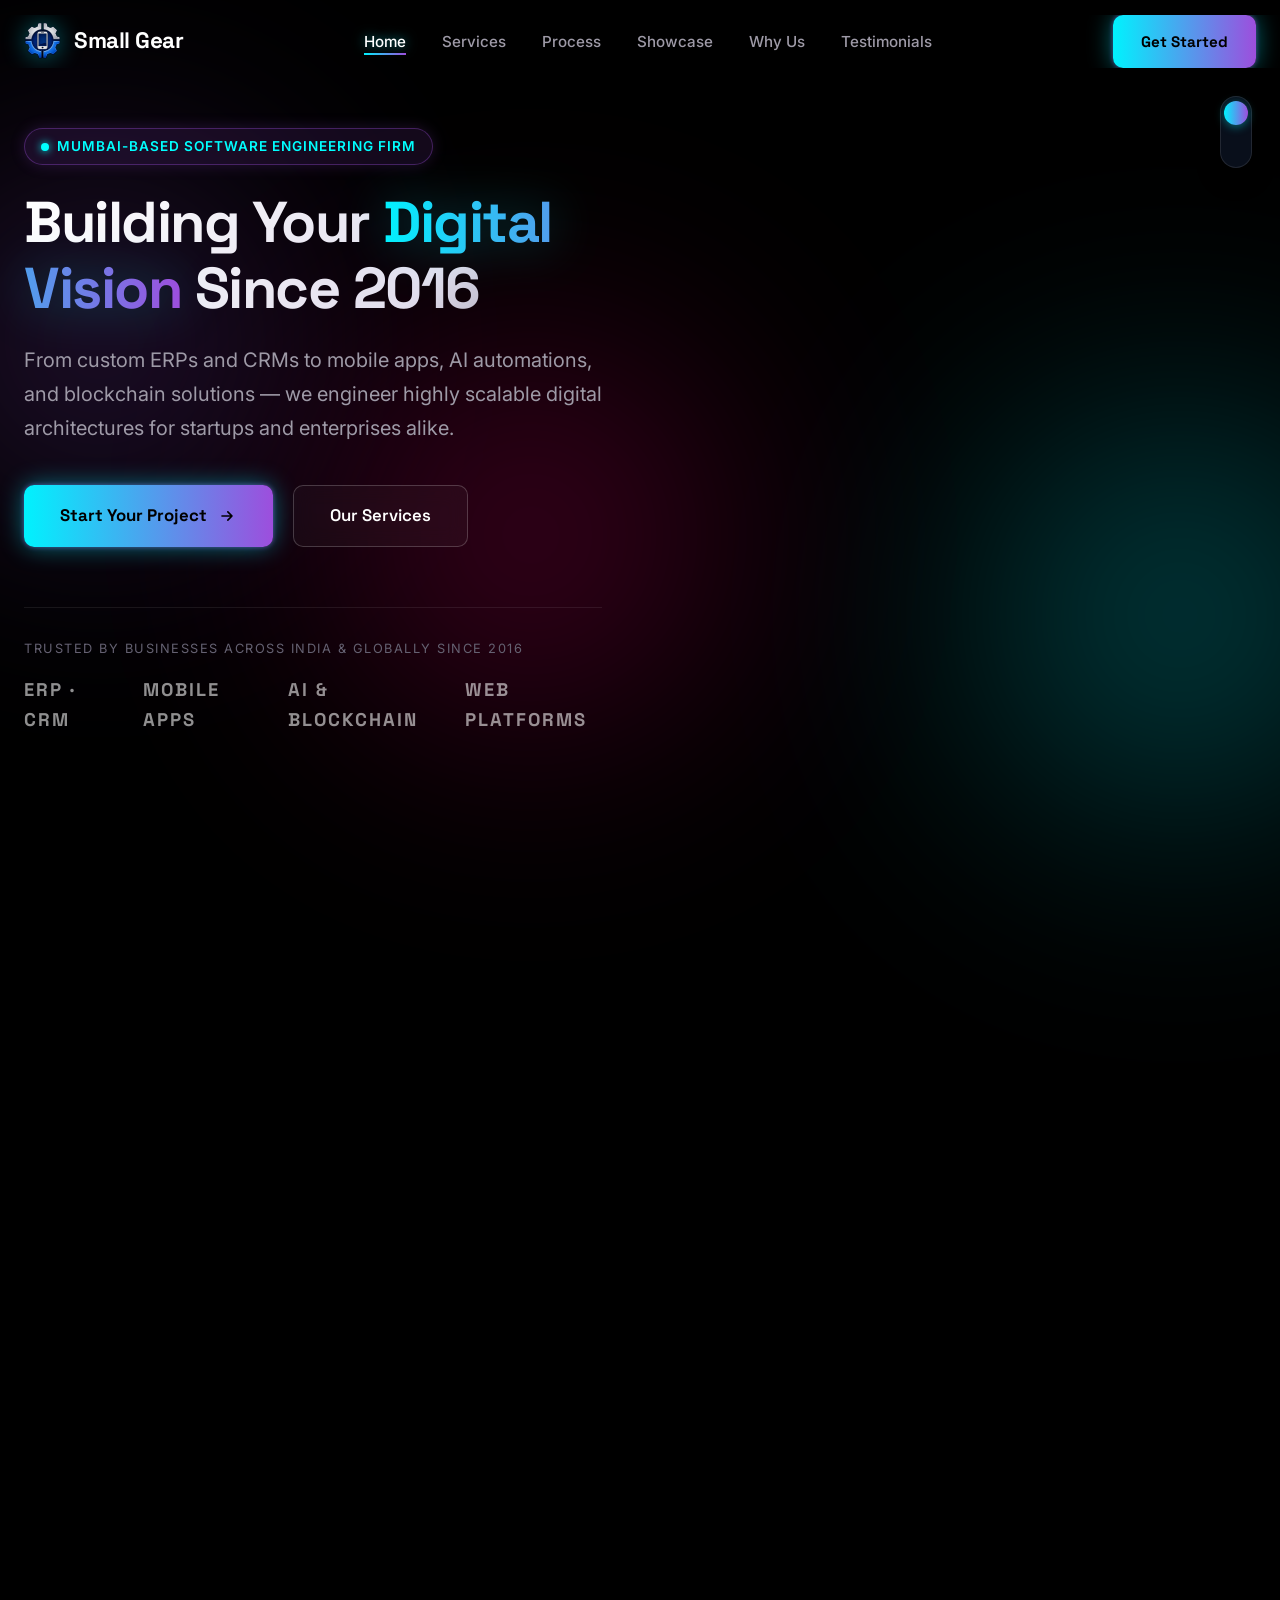
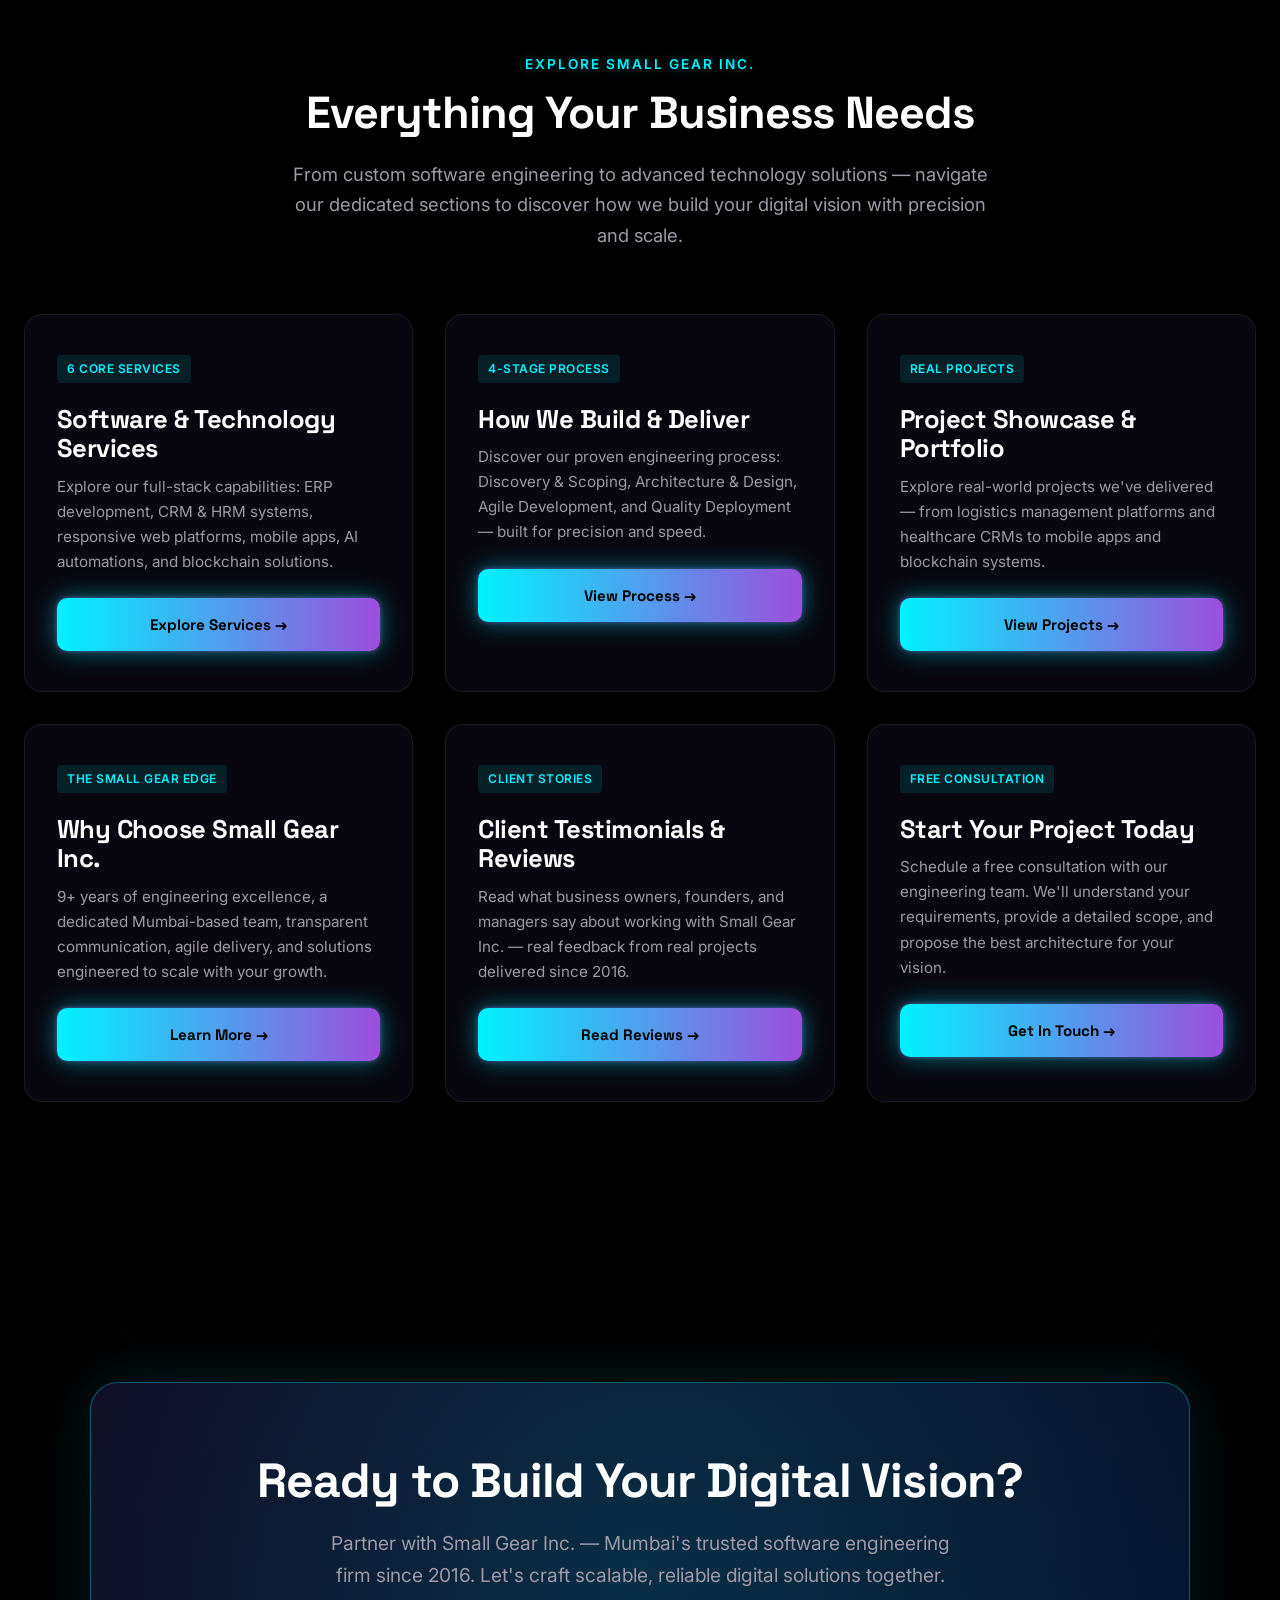
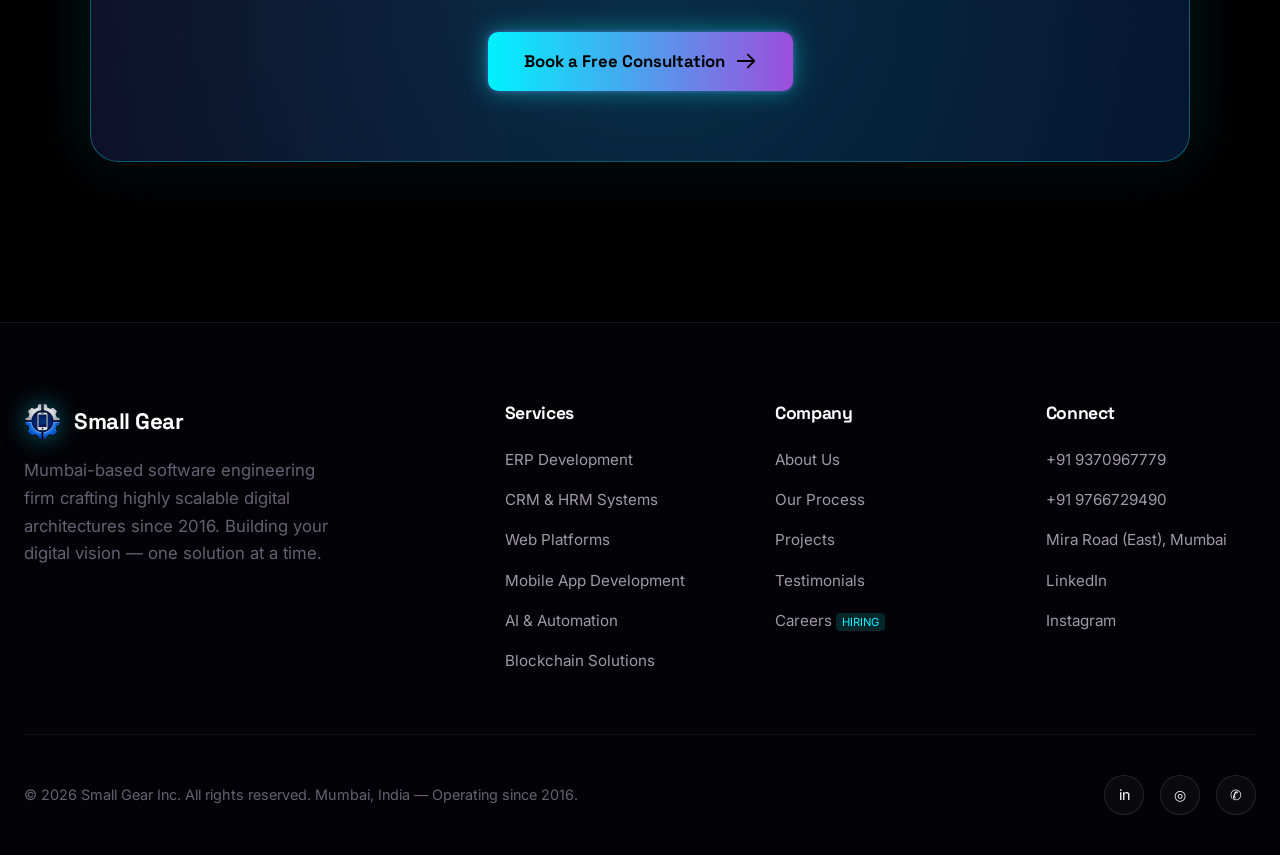
==== commit 7b3049e6: "Full website: multi-page, theme toggle, mobile responsive, WhatsApp links, fixed portfolio URLs" ====
--- a/index.html
+++ b/index.html
@@ -3,12 +3,36 @@
 <head>
   <meta charset="UTF-8">
   <meta name="viewport" content="width=device-width, initial-scale=1.0">
-  <title>Small Gear | AI-Powered Digital Agency & Autonomous Scaling</title>
-  <meta name="description" content="Small Gear is a cutting-edge digital agency offering AI Automation, Digital Marketing, Content Creation, Website Development, and Funnel Building to scale businesses exponentially.">
-  <link rel="stylesheet" href="css/style.css?v=10.0">
+  <title>Small Gear Inc. | Building Your Digital Vision Since 2016</title>
+  <meta name="description" content="Small Gear Inc. is a Mumbai-based software firm crafting highly scalable digital architectures since 2016. Custom software, ERPs, CRMs, mobile apps, AI automation & blockchain solutions.">
+  <link rel="stylesheet" href="css/style.css?v=35.0">
+  
 </head>
-<body>
-  
+<body class="preload">
+  <!-- Mobile-only top banner -->
+  <div class="mobile-top-banner">
+    <span class="mobile-banner-icon">🖥️</span>
+    <span>For the best experience, open on a <strong>desktop browser</strong></span>
+  </div>
+
+  <script>
+    if (localStorage.getItem('theme') === 'light') {
+      document.body.classList.add('light-theme');
+    }
+  </script>
+<!-- SVG Component Transfer Filter for Light Mode Robot -->
+  <svg style="position: absolute; width: 0; height: 0; pointer-events: none;" width="0" height="0">
+    <defs>
+      <filter id="light-mode-robo-filter">
+        <feComponentTransfer>
+          <feFuncR type="table" tableValues="1.0 0.0 0.1 0.85" />
+          <feFuncG type="table" tableValues="1.0 0.0 0.1 0.85" />
+          <feFuncB type="table" tableValues="1.0 0.0 0.1 0.85" />
+        </feComponentTransfer>
+      </filter>
+    </defs>
+  </svg>
+  <!-- STICKY THEME TOGGLE BUTTON -->
   <!-- Ambient Glow Background Orbs -->
   <div class="bg-orb orb-1"></div>
   <div class="bg-orb orb-2"></div>
@@ -17,18 +41,33 @@
   <!-- NAVIGATION -->
   <nav class="navbar" id="navbar">
     <div class="nav-container">
-      <a href="#" class="brand-logo">
-        <div class="logo-icon">SG</div>
+      <a href="index.html" class="brand-logo">
+        <img src="assets/logo.png" alt="Small Gear Logo" class="logo-img">
         <span>Small Gear</span>
       </a>
       <ul class="nav-links">
-        <li><a href="#services">Services</a></li>
-        <li><a href="#process">Process</a></li>
-        <li><a href="#portfolio">Showcase</a></li>
-        <li><a href="#why-us">Why AI</a></li>
-        <li><a href="#testimonials">Testimonials</a></li>
+        <li><a href="index.html" class="active">Home</a></li>
+        <li><a href="services.html">Services</a></li>
+        <li><a href="process.html">Process</a></li>
+        <li><a href="portfolio.html">Showcase</a></li>
+        <li><a href="why-us.html">Why Us</a></li>
+        <li><a href="testimonials.html">Testimonials</a></li>
       </ul>
-      <a href="#contact" class="btn btn-glow" id="nav-cta">Get Started</a>
+            <div class="nav-actions" style="display: flex; align-items: center; gap: 16px;">
+        <!-- STICKY THEME TOGGLE BUTTON -->
+        
+        <a href="contact.html" class="btn btn-glow" id="nav-cta">Get Started</a>
+      </div>
+      <!-- Theme Toggle inside nav for mobile -->
+      <div class="vertical-theme-toggle nav-theme-toggle" id="theme-toggle-switch" title="Toggle Theme (Dark / Light)">
+        <div class="toggle-slider"></div>
+        <!-- Hamburger Menu Button for Mobile -->
+      <button class="mobile-menu-toggle" id="mobile-menu-btn" aria-label="Toggle Menu">
+        <svg width="24" height="24" fill="none" stroke="currentColor" viewBox="0 0 24 24">
+          <path stroke-linecap="round" stroke-linejoin="round" stroke-width="2.5" d="M4 6h16M4 12h16M4 18h16" class="hamburger-icon"></path>
+          <path stroke-linecap="round" stroke-linejoin="round" stroke-width="2.5" d="M6 18L18 6M6 6l12 12" class="close-icon" style="display: none;"></path>
+        </svg>
+      </button>
     </div>
   </nav>
 
@@ -40,35 +79,35 @@
       <div class="hero-content">
         <div class="badge">
           <span class="badge-dot"></span>
-          <span>Next-Gen Autonomous AI Agency</span>
+          <span>Mumbai-Based Software Engineering Firm</span>
         </div>
         
         <h1 class="hero-title" id="main-headline">
-          We Build AI-Powered Digital Experiences <span>That Convert</span>
+          Building Your <span>Digital Vision</span> Since 2016
         </h1>
         
         <p class="hero-subtitle">
-          From high-velocity marketing to autonomous content creation, we help forward-thinking businesses scale exponentially using cutting-edge AI solutions.
+          From custom ERPs and CRMs to mobile apps, AI automations, and blockchain solutions — we engineer highly scalable digital architectures for startups and enterprises alike.
         </p>
         
         <div class="hero-actions">
-          <a href="#contact" class="btn btn-glow btn-lg" id="hero-primary-btn">
-            <span>Get Started</span>
+          <a href="contact.html" class="btn btn-glow btn-lg" id="hero-primary-btn">
+            <span>Start Your Project</span>
             <svg width="20" height="20" fill="none" stroke="currentColor" viewBox="0 0 24 24"><path stroke-linecap="round" stroke-linejoin="round" stroke-width="2" d="M13 7l5 5m0 0l-5 5m5-5H6"></path></svg>
           </a>
-          <a href="#services" class="btn btn-outline btn-lg" id="hero-secondary-btn">
-            <span>View Services</span>
+          <a href="services.html" class="btn btn-outline btn-lg" id="hero-secondary-btn">
+            <span>Our Services</span>
           </a>
         </div>
 
         <!-- Client & Trust Badge -->
         <div class="trust-section">
-          <div class="trust-label">Trusted by over 100+ AI innovators & hyper-growth brands</div>
+          <div class="trust-label">Trusted by businesses across India &amp; globally since 2016</div>
           <div class="trust-logos">
-            <span class="trust-logo-item">SYNTH·AI</span>
-            <span class="trust-logo-item">VECTR_LABS</span>
-            <span class="trust-logo-item">CYBERNETIC</span>
-            <span class="trust-logo-item">QUANTUM·X</span>
+            <span class="trust-logo-item">ERP · CRM</span>
+            <span class="trust-logo-item">MOBILE APPS</span>
+            <span class="trust-logo-item">AI &amp; BLOCKCHAIN</span>
+            <span class="trust-logo-item">WEB PLATFORMS</span>
           </div>
         </div>
       </div>
@@ -76,7 +115,7 @@
       <!-- Right Side: Live Seamless 3D Spline Nexbot Element -->
       <div class="hero-visual-reserved" id="spline-container">
         <!-- Spline 3D Model Iframe (Positioned to reveal full arm span while clipping bottom watermark) -->
-        <iframe src="https://my.spline.design/nexbotrobotcharacterconcept-Cm4UL706iFY7zCsfdQK9206s/" frameborder="0" style="border: none; position: absolute; top: -15px; left: 0; width: 100%; height: calc(100% + 70px); z-index: 2; pointer-events: auto;"></iframe>
+        <iframe src="https://my.spline.design/nexbotrobotcharacterconcept-Cm4UL706iFY7zCsfdQK9206s/" class="robo-light-filter" frameborder="0" style="border: none; position: absolute; top: -15px; left: 0; width: 100%; height: calc(100% + 70px); z-index: 2; pointer-events: auto;"></iframe>
       </div>
 
     </div>
@@ -86,402 +125,97 @@
   <section class="boxes-hover-spline-section reveal">
     <div class="container">
       <div class="boxes-hover-spline-container">
-        <iframe src="https://my.spline.design/boxeshover-uhl3LNIRuNT0rAni1w6tAeUs/" frameborder="0" style="border: none; position: absolute; top: 0; left: 0; width: 100%; height: 100%; z-index: 2; pointer-events: auto;"></iframe>
-      </div>
+        <iframe src="https://my.spline.design/boxeshover-uhl3LNIRuNT0rAni1w6tAeUs/" class="no-invert" frameborder="0" style="border: none; position: absolute; top: 0; left: 0; width: 100%; height: 100%; z-index: 2; pointer-events: auto;"></iframe>
+      </div>
+    </div>
+    <!-- SVG Triangle Shape Divider (Visible only in Light Mode) -->
+    <div class="boxes-triangle-divider">
+      <svg viewBox="0 0 1440 120" preserveAspectRatio="none" xmlns="http://www.w3.org/2000/svg">
+        <path d="M0,0 L1440,120 L0,120 Z"></path>
+      </svg>
     </div>
   </section>
 
-  <!-- SERVICES SECTION -->
-  <section class="section" id="services">
+  <!-- EXPLORE SMALL GEAR HUB / SECTION TEASERS -->
+  <section class="section" id="hub" style="padding-top: 60px;">
     <div class="container">
       <div class="section-header reveal">
-        <span class="section-tag">Core Capabilities</span>
-        <h2 class="section-title">Architecting Digital Superpowers</h2>
-        <p class="section-description">We combine neural networks with elite human ingenuity to deliver unprecedented velocity, conversion rates, and scalable brand architecture.</p>
-      </div>
-
-      <div class="services-grid">
-        
-        <!-- Card 1 (Left Column - Row 1) -->
-        <div class="service-card" id="service-automation">
-          <div class="service-icon">
-            <svg viewBox="0 0 24 24" fill="none" stroke="currentColor"><path stroke-linecap="round" stroke-linejoin="round" d="M13 10V3L4 14h7v7l9-11h-7z"></path></svg>
-          </div>
-          <h3 class="service-title">AI Automation</h3>
-          <p class="service-desc">Transform complex operations into autonomous pipelines. We engineer custom autonomous AI agents that handle client onboarding, predictive analysis, and continuous workflow automation 24/7.</p>
-          <a href="#contact" class="service-link">Explore Capability &rarr;</a>
-        </div>
-
-        <!-- Card 2 (Center Column - Row 1) -->
-        <div class="service-card" id="service-marketing">
-          <div class="service-icon">
-            <svg viewBox="0 0 24 24" fill="none" stroke="currentColor"><path stroke-linecap="round" stroke-linejoin="round" d="M9 19v-6a2 2 0 00-2-2H5a2 2 0 00-2 2v6a2 2 0 002 2h2a2 2 0 002-2zm0 0V9a2 2 0 012-2h2a2 2 0 012 2v10m-6 0a2 2 0 002 2h2a2 2 0 002-2m0 0V5a2 2 0 012-2h2a2 2 0 012 2v14a2 2 0 01-2 2h-2a2 2 0 01-2-2z"></path></svg>
-          </div>
-          <h3 class="service-title">Digital Marketing</h3>
-          <p class="service-desc">Deploy predictive AI algorithms that optimize ad spend in real-time across social engines. We capture high-intent buyers with hyper-personalized messaging and machine learning audience targeting.</p>
-          <a href="#contact" class="service-link">Explore Capability &rarr;</a>
-        </div>
-
-        <!-- Card 3 (Right Column - Row 1) -->
-        <div class="service-card" id="service-content">
-          <div class="service-icon">
-            <svg viewBox="0 0 24 24" fill="none" stroke="currentColor"><path stroke-linecap="round" stroke-linejoin="round" d="M15 10l4.553-2.276A1 1 0 0121 8.618v6.764a1 1 0 01-1.447.894L15 14M5 18h8a2 2 0 002-2V8a2 2 0 00-2-2H5a2 2 0 00-2 2v8a2 2 0 002 2z"></path></svg>
-          </div>
-          <h3 class="service-title">Content Creation</h3>
-          <p class="service-desc">Dominate attention channels at 10x speed. From cinema-grade AI commercials and viral Short-form videos to high-converting scripts and automated thumbnail variations that maximize CTR.</p>
-          <a href="#contact" class="service-link">Explore Capability &rarr;</a>
-        </div>
-
-        <!-- Card 4 (Left Column - Row 2) -->
-        <div class="service-card" id="service-webdev">
-          <div class="service-icon">
-            <svg viewBox="0 0 24 24" fill="none" stroke="currentColor"><path stroke-linecap="round" stroke-linejoin="round" d="M21 12a9 9 0 01-9 9m9-9a9 9 0 00-9-9m9 9H3m9 9a9 9 0 01-9-9m9 9c1.657 0 3-4.03 3-9s-1.343-9-3-9m0 18c-1.657 0-3-4.03-3-9s1.343-9 3-9m-9 9a9 9 0 019-9"></path></svg>
-          </div>
-          <h3 class="service-title">Website Development</h3>
-          <p class="service-desc">Ultra-premium, hyper-responsive web applications built with flawless execution. We craft sleek dark-mode aesthetics, fluid micro-interactions, and lighting-fast load speeds that impress clients.</p>
-          <a href="#contact" class="service-link">Explore Capability &rarr;</a>
-        </div>
-
-        <!-- Spline 3D Circuit Element (Center Column - Row 2) -->
-        <div class="services-spline-container reveal">
-          <!-- Spline iframe spanning 100% width of the container to enable seamless mask fading -->
-          <iframe src="https://my.spline.design/retrofuturisticcircuitloop-2owdyj2IVlCO0eesijmycHjU/" frameborder="0" style="border: none; position: absolute; top: 0; left: 0; width: 100%; height: 100%; z-index: 2; pointer-events: auto;"></iframe>
-        </div>
-
-        <!-- Card 6 (Right Column - Row 2) -->
-        <div class="service-card" id="service-funnels">
-          <div class="service-icon">
-            <svg viewBox="0 0 24 24" fill="none" stroke="currentColor"><path stroke-linecap="round" stroke-linejoin="round" d="M3 4a1 1 0 011-1h16a1 1 0 011 1v2.586a1 1 0 01-.293.707l-6.414 6.414a1 1 0 00-.293.707V17l-4 4v-6.586a1 1 0 00-.293-.707L3.293 7.293A1 1 0 013 6.586V4z"></path></svg>
-          </div>
-          <h3 class="service-title">Funnel Building</h3>
-          <p class="service-desc">Turn visitors into high-ticket clients automatically. We construct multi-step conversion funnels, autonomous follow-up sequences, and strategic persuasive copywriting optimized for lead generation.</p>
-          <a href="#contact" class="service-link">Explore Capability &rarr;</a>
-        </div>
-
-        <!-- Card 5 (Center Column - Row 3) -->
-        <div class="service-card" id="service-branding">
-          <div class="service-icon">
-            <svg viewBox="0 0 24 24" fill="none" stroke="currentColor"><path stroke-linecap="round" stroke-linejoin="round" d="M7 21a4 4 0 01-4-4V5a2 2 0 012-2h4a2 2 0 012 2v12a4 4 0 01-4 4zm0 0h12a2 2 0 002-2v-4a2 2 0 00-2-2h-2.343M11 7.343l1.657-1.657a2 2 0 012.828 0l2.829 2.829a2 2 0 010 2.828l-8.486 8.485M7 17h.01"></path></svg>
-          </div>
-          <h3 class="service-title">Branding & Design</h3>
-          <p class="service-desc">Forge an unforgettable brand identity. We produce algorithmic logo systems, 3D visual language, brand design tokens, and immersive brand guidelines tailored for futuristic innovators.</p>
-          <a href="#contact" class="service-link">Explore Capability &rarr;</a>
-        </div>
-
-      </div>
-    </div>
-  </section>
-
-  <!-- PROCESS / HOW IT WORKS -->
-  <section class="section" id="process">
-    <div class="container">
-      <div class="section-header reveal">
-        <span class="section-tag">How It Works</span>
-        <h2 class="section-title">The Autonomous Growth Blueprint</h2>
-        <p class="section-description">A streamlined 4-stage deployment methodology designed to replace slow agency friction with rapid AI execution.</p>
-      </div>
-      <div class="process-container">
-        <!-- The vertical timeline line track -->
-        <div class="timeline-track">
-          <div class="timeline-progress"></div>
-        </div>
-        
-        <!-- Step 1 -->
-        <div class="timeline-step" id="step-1">
-          <div class="timeline-dot-wrapper">
-            <div class="timeline-dot">01</div>
-          </div>
-          <div class="timeline-content">
-            <h3 class="step-title">Strategy & Audit</h3>
-            <p class="step-desc">We audit your digital footprint and operational funnels to identify where AI models can eliminate bottleneck costs and amplify conversion gains.</p>
-          </div>
-        </div>
-
-        <!-- Step 2 -->
-        <div class="timeline-step" id="step-2">
-          <div class="timeline-dot-wrapper">
-            <div class="timeline-dot">02</div>
-          </div>
-          <div class="timeline-content">
-            <h3 class="step-title">AI Custom Integration</h3>
-            <p class="step-desc">Our engineers deploy bespoke neural agents, training custom models on your brand voice, positioning, and historical customer conversion patterns.</p>
-          </div>
-        </div>
-
-        <!-- Step 3 -->
-        <div class="timeline-step" id="step-3">
-          <div class="timeline-dot-wrapper">
-            <div class="timeline-dot">03</div>
-          </div>
-          <div class="timeline-content">
-            <h3 class="step-title">Autonomous Execution</h3>
-            <p class="step-desc">We launch high-velocity marketing campaigns, content generation pipelines, and high-converting web applications with flawless consistency.</p>
-          </div>
-        </div>
-
-        <!-- Step 4 -->
-        <div class="timeline-step" id="step-4">
-          <div class="timeline-dot-wrapper">
-            <div class="timeline-dot">04</div>
-          </div>
-          <div class="timeline-content">
-            <h3 class="step-title">Hyper-Scaling</h3>
-            <p class="step-desc">As the neural agents gather user data, performance compounds automatically. We scale winning variants while lowering your customer acquisition cost.</p>
-          </div>
-        </div>
-      </div>
-    </div>
-  </section>
-
-  <!-- PORTFOLIO / PROJECT SHOWCASE -->
-  <section class="section" id="portfolio">
-    <div class="container">
-      <div class="section-header reveal">
-        <span class="section-tag">Proven Work</span>
-        <h2 class="section-title">Next-Gen Case Studies</h2>
-        <p class="section-description">See how Small Gear has revolutionized branding, web infrastructure, and AI automation for industry leaders.</p>
+        <span class="section-tag">Explore Small Gear Inc.</span>
+        <h2 class="section-title">Everything Your Business Needs</h2>
+        <p class="section-description">From custom software engineering to advanced technology solutions — navigate our dedicated sections to discover how we build your digital vision with precision and scale.</p>
       </div>
 
       <div class="portfolio-grid">
         
-        <!-- Project 1 -->
-        <div class="project-card reveal" id="proj-analytics">
-          <div class="project-img-wrapper">
-            <img src="assets/ai_analytics_ui.jpg" alt="AI Analytics Dashboard UI">
-            <div class="project-overlay"></div>
-            <span class="project-metric">+450% Conv. Lift</span>
-          </div>
-          <div class="project-info">
-            <div class="project-tags">
-              <span class="project-tag">Neural UI</span>
-              <span class="project-tag">Web Dev</span>
-            </div>
-            <h3 class="project-title">Neural Crypto Analytics Engine</h3>
-            <p class="project-desc">Designed a dark-mode real-time trading prediction terminal with glassmorphism overlays and automated customer onboarding funnels.</p>
-          </div>
-        </div>
-
-        <!-- Project 2 -->
-        <div class="project-card reveal" id="proj-brand">
-          <div class="project-img-wrapper">
-            <img src="assets/brand_evolution_mockup.jpg" alt="Brand Evolution Mockup">
-            <div class="project-overlay"></div>
-            <span class="project-metric">10x Brand Velocity</span>
-          </div>
-          <div class="project-info">
-            <div class="project-tags">
-              <span class="project-tag">3D Identity</span>
-              <span class="project-tag">Branding</span>
-            </div>
-            <h3 class="project-title">Synthetix Brand Transformation</h3>
-            <p class="project-desc">Created a dynamic algorithmic design identity and futuristic 3D visual system that boosted venture fundraising success and market dominance.</p>
-          </div>
-        </div>
-
-        <!-- Project 3 -->
-        <div class="project-card reveal" id="proj-video">
-          <div class="project-img-wrapper">
-            <img src="assets/autonomous_video_generator.jpg" alt="Autonomous Video Generator">
-            <div class="project-overlay"></div>
-            <span class="project-metric">1.2M+ Views / Wk</span>
-          </div>
-          <div class="project-info">
-            <div class="project-tags">
-              <span class="project-tag">AI Video</span>
-              <span class="project-tag">Automation</span>
-            </div>
-            <h3 class="project-title">Autonomous Cinematic Studio</h3>
-            <p class="project-desc">Architected an automated video production studio that drafts scripts, voiceovers, and dynamic visual thumbnails with zero manual editing required.</p>
-          </div>
-        </div>
-
-      </div>
-    </div>
-  </section>
-
-  <!-- WHY CHOOSE US / BENEFITS & STATS -->
-  <section class="section" id="why-us">
-    <div class="container">
-      <div class="benefits-grid">
-        
-        <div class="benefits-content reveal">
-          <span class="section-tag">The Small Gear Advantage</span>
-          <h3>Why Conventional Agencies Can’t Compete</h3>
-          <p>Traditional digital agencies are bogged down by bureaucracy, human burnout, and inflated overhead. By embedding AI into the foundation of our creative and engineering stack, we unlock unprecedented unfair advantages for your brand.</p>
-        </div>
-
-        <!-- Right Column: Stats Grid -->
-        <div class="why-us-right-col reveal">
-          <!-- Dynamic Counter Stats -->
-          <div class="stats-grid">
-            <div class="stat-box">
-              <div class="stat-number" data-target="98%">0%</div>
-              <div class="stat-label">Client Retention</div>
-            </div>
-            <div class="stat-box">
-              <div class="stat-number" data-target="10x">0x</div>
-              <div class="stat-label">Faster Deployment</div>
-            </div>
-            <div class="stat-box">
-              <div class="stat-number" data-target="150+">0</div>
-              <div class="stat-label">AI Workflows Built</div>
-            </div>
-            <div class="stat-box">
-              <div class="stat-number" data-target="450%">0%</div>
-              <div class="stat-label">Average ROI Lift</div>
-            </div>
-          </div>
-        </div>
-
-      </div>
-
-      <!-- Middle: Horizontal Rectangular 3D Spline Diagram spanning the full width -->
-      <div class="why-us-spline-container reveal">
-        <!-- Spline 3D web diagram (Scaled down to prevent camera cropping and show entire plan) -->
-        <iframe src="https://my.spline.design/webdiagram-yLUKKI0uTih8FO1NOaLkic5H/" frameborder="0" style="border: none; position: absolute; top: -20%; left: -20%; width: 140%; height: 140%; z-index: 2; pointer-events: auto; transform: scale(0.7); transform-origin: center center;"></iframe>
-      </div>
-
-      <!-- Bottom: The 4 Benefits Cards in a Single Row (1x4 grid) -->
-      <div class="benefits-list-row reveal">
-        <div class="benefit-item">
-          <div class="benefit-icon">⚡</div>
-          <h4 class="benefit-title">Faster Delivery with AI</h4>
-          <p class="benefit-desc">What takes traditional teams months, our autonomous workflows ship in days.</p>
-        </div>
-
-        <div class="benefit-item">
-          <div class="benefit-icon">💎</div>
-          <h4 class="benefit-title">High-Converting Designs</h4>
-          <p class="benefit-desc">Data-backed UI aesthetics crafted specifically to hook users and maximize conversions.</p>
-        </div>
-
-        <div class="benefit-item">
-          <div class="benefit-icon">📈</div>
-          <h4 class="benefit-title">Automation-Driven Growth</h4>
-          <p class="benefit-desc">Your marketing, content, and lead nurture funnels operate 24/7 without taking days off.</p>
-        </div>
-
-        <div class="benefit-item">
-          <div class="benefit-icon">🎯</div>
-          <h4 class="benefit-title">Cost-Effective Scaling</h4>
-          <p class="benefit-desc">Scale output 10x while eliminating unnecessary overhead and retainers.</p>
-        </div>
-
-      </div>
-
-    </div>
-  </section>
-
-  <!-- TESTIMONIALS SECTION -->
-  <section class="section" id="testimonials">
-    <div class="container">
-      <span class="section-tag reveal">Innovator Proof</span>
-
-      <!-- Split Hero: Left = stacked testimonials, Right = Spline 3D typography -->
-      <div class="testimonials-hero reveal">
-
-        <!-- LEFT: Stacked testimonial quotes that fill the empty space -->
-        <div class="testimonials-hero-left">
-          <div class="testi-hero-card">
-            <div class="stars">★★★★★</div>
-            <p class="quote-text">"Small Gear redesigned our core SaaS platform and deployed AI marketing funnels. Our demo conversion rate skyrocketed by 480% in the very first month."</p>
-            <div class="client-author">
-              <div class="client-avatar">A</div>
-              <div class="client-info">
-                <h4>Alexandre Vance</h4>
-                <p>CEO, Quantum Cloud Labs</p>
-              </div>
-            </div>
-          </div>
-
-          <div class="testi-hero-card">
-            <div class="stars">★★★★★</div>
-            <p class="quote-text">"We replaced three traditional marketing agencies with Small Gear's autonomous content workflows. The consistency, cinematic aesthetics, and ROI are on a completely different planet."</p>
-            <div class="client-author">
-              <div class="client-avatar">S</div>
-              <div class="client-info">
-                <h4>Sophia Lin</h4>
-                <p>Founder, Synthetix Health</p>
-              </div>
-            </div>
-          </div>
-        </div>
-
-        <!-- RIGHT: Spline 3D Distorting Typography lives here -->
-        <div class="testimonials-hero-right">
-          <div class="testimonials-spline-title">
-            <iframe src="https://my.spline.design/distortingtypography-th639YKvzEkNvlAJieBqtoOs/" frameborder="0" style="border: none; position: absolute; top: 0; left: 0; width: 100%; height: 100%; z-index: 2; pointer-events: auto;"></iframe>
-          </div>
-        </div>
-
-      </div>
-
-      <!-- Bottom expanded 6-card testimonials grid -->
-      <div class="testimonials-grid reveal">
-
-        <div class="testimonial-card" id="testi-1">
-          <div>
-            <div class="stars">★★★★★</div>
-            <p class="quote-text">"Their team combines state-of-the-art AI automation with luxury design taste. Our user acquisition costs dropped 62% while our output increased tenfold. True wizards."</p>
-          </div>
-          <div class="client-author">
-            <div class="client-avatar">M</div>
-            <div class="client-info"><h4>Marcus Thorne</h4><p>VP of Growth, Hyperion AI</p></div>
-          </div>
-        </div>
-
-        <div class="testimonial-card" id="testi-2">
-          <div>
-            <div class="stars">★★★★★</div>
-            <p class="quote-text">"Within 6 weeks, Small Gear built and launched our entire go-to-market funnel with AI-generated content. We closed our first enterprise deal the same month. Unreal speed."</p>
-          </div>
-          <div class="client-author">
-            <div class="client-avatar">J</div>
-            <div class="client-info"><h4>James Okoro</h4><p>Co-Founder, Nexlayer Labs</p></div>
-          </div>
-        </div>
-
-        <div class="testimonial-card" id="testi-3">
-          <div>
-            <div class="stars">★★★★★</div>
-            <p class="quote-text">"The branding system Small Gear built for us became the foundation of our Series A pitch. Investors kept commenting on our visual identity. Worth every penny and more."</p>
-          </div>
-          <div class="client-author">
-            <div class="client-avatar">P</div>
-            <div class="client-info"><h4>Priya Nair</h4><p>Founder, Auroratech SaaS</p></div>
-          </div>
-        </div>
-
-        <div class="testimonial-card" id="testi-4">
-          <div>
-            <div class="stars">★★★★★</div>
-            <p class="quote-text">"Small Gear's AI automation replaced a 6-person team. Response time went from 48 hours to under 2 minutes. Our clients can't believe how fast and polished everything is."</p>
-          </div>
-          <div class="client-author">
-            <div class="client-avatar">R</div>
-            <div class="client-info"><h4>Rafael Costa</h4><p>CEO, Velocify Digital</p></div>
-          </div>
-        </div>
-
-        <div class="testimonial-card" id="testi-5">
-          <div>
-            <div class="stars">★★★★★</div>
-            <p class="quote-text">"They built us a fully automated video pipeline that generates 30 short-form videos per week. Our social following tripled in 90 days. Small Gear is the future of content."</p>
-          </div>
-          <div class="client-author">
-            <div class="client-avatar">L</div>
-            <div class="client-info"><h4>Lena Müller</h4><p>CMO, Orbis Creative</p></div>
-          </div>
-        </div>
-
-        <div class="testimonial-card" id="testi-6">
-          <div>
-            <div class="stars">★★★★★</div>
-            <p class="quote-text">"From website to funnel to email sequences — everything AI-powered, everything converting. Our revenue grew 3x in four months. I recommend Small Gear to every founder I know."</p>
-          </div>
-          <div class="client-author">
-            <div class="client-avatar">K</div>
-            <div class="client-info"><h4>Kevin Zhang</h4><p>Founder, PulseFlow CRM</p></div>
+        <!-- Hub Card 1: Services -->
+        <div class="project-card reveal">
+          <div class="project-info" style="padding: 40px 32px;">
+            <div class="project-tags">
+              <span class="project-tag">6 Core Services</span>
+            </div>
+            <h3 class="project-title" style="font-size: 1.6rem; margin-top: 10px;">Software &amp; Technology Services</h3>
+            <p class="project-desc" style="margin-bottom: 24px;">Explore our full-stack capabilities: ERP development, CRM &amp; HRM systems, responsive web platforms, mobile apps, AI automations, and blockchain solutions.</p>
+            <a href="services.html" class="btn btn-glow" style="display: inline-flex;">Explore Services &rarr;</a>
+          </div>
+        </div>
+
+        <!-- Hub Card 2: Methodology -->
+        <div class="project-card reveal">
+          <div class="project-info" style="padding: 40px 32px;">
+            <div class="project-tags">
+              <span class="project-tag">4-Stage Process</span>
+            </div>
+            <h3 class="project-title" style="font-size: 1.6rem; margin-top: 10px;">How We Build &amp; Deliver</h3>
+            <p class="project-desc" style="margin-bottom: 24px;">Discover our proven engineering process: Discovery &amp; Scoping, Architecture &amp; Design, Agile Development, and Quality Deployment — built for precision and speed.</p>
+            <a href="process.html" class="btn btn-glow" style="display: inline-flex;">View Process &rarr;</a>
+          </div>
+        </div>
+
+        <!-- Hub Card 3: Showcase -->
+        <div class="project-card reveal">
+          <div class="project-info" style="padding: 40px 32px;">
+            <div class="project-tags">
+              <span class="project-tag">Real Projects</span>
+            </div>
+            <h3 class="project-title" style="font-size: 1.6rem; margin-top: 10px;">Project Showcase &amp; Portfolio</h3>
+            <p class="project-desc" style="margin-bottom: 24px;">Explore real-world projects we've delivered — from logistics management platforms and healthcare CRMs to mobile apps and blockchain systems.</p>
+            <a href="portfolio.html" class="btn btn-glow" style="display: inline-flex;">View Projects &rarr;</a>
+          </div>
+        </div>
+
+        <!-- Hub Card 4: Why Us -->
+        <div class="project-card reveal">
+          <div class="project-info" style="padding: 40px 32px;">
+            <div class="project-tags">
+              <span class="project-tag">The Small Gear Edge</span>
+            </div>
+            <h3 class="project-title" style="font-size: 1.6rem; margin-top: 10px;">Why Choose Small Gear Inc.</h3>
+            <p class="project-desc" style="margin-bottom: 24px;">9+ years of engineering excellence, a dedicated Mumbai-based team, transparent communication, agile delivery, and solutions engineered to scale with your growth.</p>
+            <a href="why-us.html" class="btn btn-glow" style="display: inline-flex;">Learn More &rarr;</a>
+          </div>
+        </div>
+
+        <!-- Hub Card 5: Testimonials -->
+        <div class="project-card reveal">
+          <div class="project-info" style="padding: 40px 32px;">
+            <div class="project-tags">
+              <span class="project-tag">Client Stories</span>
+            </div>
+            <h3 class="project-title" style="font-size: 1.6rem; margin-top: 10px;">Client Testimonials &amp; Reviews</h3>
+            <p class="project-desc" style="margin-bottom: 24px;">Read what business owners, founders, and managers say about working with Small Gear Inc. — real feedback from real projects delivered since 2016.</p>
+            <a href="testimonials.html" class="btn btn-glow" style="display: inline-flex;">Read Reviews &rarr;</a>
+          </div>
+        </div>
+
+        <!-- Hub Card 6: Contact -->
+        <div class="project-card reveal">
+          <div class="project-info" style="padding: 40px 32px;">
+            <div class="project-tags">
+              <span class="project-tag">Free Consultation</span>
+            </div>
+            <h3 class="project-title" style="font-size: 1.6rem; margin-top: 10px;">Start Your Project Today</h3>
+            <p class="project-desc" style="margin-bottom: 24px;">Schedule a free consultation with our engineering team. We'll understand your requirements, provide a detailed scope, and propose the best architecture for your vision.</p>
+            <a href="contact.html" class="btn btn-glow" style="display: inline-flex;">Get In Touch &rarr;</a>
           </div>
         </div>
 
@@ -493,10 +227,10 @@
   <section class="cta-section" id="contact">
     <div class="container">
       <div class="cta-container reveal">
-        <h2 class="cta-title">Ready to Scale Your Business with AI?</h2>
-        <p class="cta-desc">Stop losing ground to traditional inefficiencies. Partner with Small Gear to architect your AI superpower today.</p>
+        <h2 class="cta-title">Ready to Build Your Digital Vision?</h2>
+        <p class="cta-desc">Partner with Small Gear Inc. — Mumbai's trusted software engineering firm since 2016. Let's craft scalable, reliable digital solutions together.</p>
         <div class="cta-btn-wrapper">
-          <a href="mailto:contact@smallgear.ai?subject=Consultation%20Inquiry" class="btn btn-glow btn-lg" id="final-cta-btn">
+          <a href="contact.html" class="btn btn-glow btn-lg" id="final-cta-btn">
             <span>Book a Free Consultation</span>
             <svg width="22" height="22" fill="none" stroke="currentColor" viewBox="0 0 24 24"><path stroke-linecap="round" stroke-linejoin="round" stroke-width="2" d="M14 5l7 7m0 0l-7 7m7-7H3"></path></svg>
           </a>
@@ -509,54 +243,54 @@
   <footer class="footer">
     <div class="footer-grid">
       <div class="footer-brand">
-        <a href="#" class="brand-logo">
-          <div class="logo-icon">SG</div>
+        <a href="index.html" class="brand-logo">
+          <img src="assets/logo.png" alt="Small Gear Logo" class="logo-img">
           <span>Small Gear</span>
         </a>
-        <p>Architecting autonomous digital superpowers for next-generation enterprises through cutting-edge AI design, automation, and conversion funnels.</p>
+        <p>Mumbai-based software engineering firm crafting highly scalable digital architectures since 2016. Building your digital vision — one solution at a time.</p>
       </div>
 
       <div class="footer-col">
         <h5>Services</h5>
         <ul>
-          <li><a href="#service-automation">AI Automation</a></li>
-          <li><a href="#service-marketing">Digital Marketing</a></li>
-          <li><a href="#service-content">Content Creation</a></li>
-          <li><a href="#service-webdev">Website Development</a></li>
-          <li><a href="#service-branding">Branding & Design</a></li>
-          <li><a href="#service-funnels">Funnel Building</a></li>
+          <li><a href="services.html#service-erp">ERP Development</a></li>
+          <li><a href="services.html#service-crm">CRM &amp; HRM Systems</a></li>
+          <li><a href="services.html#service-web">Web Platforms</a></li>
+          <li><a href="services.html#service-mobile">Mobile App Development</a></li>
+          <li><a href="services.html#service-ai">AI &amp; Automation</a></li>
+          <li><a href="services.html#service-blockchain">Blockchain Solutions</a></li>
         </ul>
       </div>
 
       <div class="footer-col">
         <h5>Company</h5>
         <ul>
-          <li><a href="#home">About Us</a></li>
-          <li><a href="#process">Our Methodology</a></li>
-          <li><a href="#portfolio">Case Studies</a></li>
-          <li><a href="#testimonials">Reviews</a></li>
-          <li><a href="#contact">Careers <span style="color: var(--neon-blue); font-size: 0.7rem; background: rgba(0,242,254,0.15); padding: 2px 6px; border-radius: 4px;">HIRING</span></a></li>
+          <li><a href="index.html">About Us</a></li>
+          <li><a href="process.html">Our Process</a></li>
+          <li><a href="portfolio.html">Projects</a></li>
+          <li><a href="testimonials.html">Testimonials</a></li>
+          <li><a href="contact.html">Careers <span style="color: var(--neon-blue); font-size: 0.7rem; background: rgba(0,242,254,0.15); padding: 2px 6px; border-radius: 4px;">HIRING</span></a></li>
         </ul>
       </div>
 
       <div class="footer-col">
         <h5>Connect</h5>
         <ul>
-          <li><a href="mailto:contact@smallgear.ai">contact@smallgear.ai</a></li>
-          <li><a href="#">San Francisco, CA & Global</a></li>
-          <li><a href="#">X / Twitter</a></li>
+          <li><a href="tel:+919370967779">+91 9370967779</a></li>
+          <li><a href="tel:+919766729490">+91 9766729490</a></li>
+          <li><a href="#">Mira Road (East), Mumbai</a></li>
           <li><a href="#">LinkedIn</a></li>
-          <li><a href="#">GitHub</a></li>
+          <li><a href="#">Instagram</a></li>
         </ul>
       </div>
     </div>
 
     <div class="footer-bottom">
-      <div>&copy; 2026 Small Gear AI Agency. All rights reserved. Built with advanced AI instrumentation.</div>
+      <div>&copy; 2026 Small Gear Inc. All rights reserved. Mumbai, India &mdash; Operating since 2016.</div>
       <div class="social-icons">
-        <a href="#" aria-label="Twitter" class="social-icon">𝕏</a>
         <a href="#" aria-label="LinkedIn" class="social-icon">in</a>
-        <a href="#" aria-label="Discord" class="social-icon">◈</a>
+        <a href="#" aria-label="Instagram" class="social-icon">◎</a>
+        <a href="#" aria-label="WhatsApp" class="social-icon">✆</a>
       </div>
     </div>
   </footer>
--- a/css/style.css
+++ b/css/style.css
@@ -53,7 +53,7 @@
 
 body {
   background-color: var(--bg-primary);
-  background-image: var(--bg-gradient);
+
   color: var(--text-main);
   font-family: var(--font-body);
   line-height: 1.65;
@@ -153,6 +153,7 @@
   top: 0;
   left: 0;
   width: 100%;
+  max-width: 100vw;
   height: var(--nav-height);
   display: flex;
   align-items: center;
@@ -160,6 +161,8 @@
   transition: var(--transition);
   background: transparent;
   border-bottom: 1px solid transparent;
+  overflow: hidden;
+  box-sizing: border-box;
 }
 
 .navbar.scrolled {
@@ -175,7 +178,10 @@
   justify-content: space-between;
   align-items: center;
   width: 100%;
+  max-width: 100%;
   padding: 0 24px;
+  box-sizing: border-box;
+  overflow: hidden;
 }
 
 .brand-logo {
@@ -188,19 +194,17 @@
   letter-spacing: -0.5px;
 }
 
-.logo-icon {
-  width: 38px;
+.logo-img {
   height: 38px;
-  background: var(--gradient-accent);
-  border-radius: 10px;
-  display: flex;
-  align-items: center;
-  justify-content: center;
-  color: #000;
-  font-weight: 800;
-  box-shadow: 0 0 20px rgba(0, 242, 254, 0.4);
-  position: relative;
-  overflow: hidden;
+  width: auto;
+  max-width: 140px;
+  object-fit: contain;
+  filter: drop-shadow(0 0 12px rgba(0, 242, 254, 0.4));
+  transition: transform 0.3s ease;
+}
+
+.brand-logo:hover .logo-img {
+  transform: scale(1.05);
 }
 
 .logo-icon::after {
@@ -221,6 +225,67 @@
   display: flex;
   gap: 36px;
   align-items: center;
+}
+/* Early mobile nav hiding — must be placed here to override base flex display */
+@media (max-width: 640px) {
+  .navbar {
+    max-width: 100vw !important;
+    /* NO overflow:hidden here — it was clipping the hamburger button */
+  }
+  .nav-container {
+    max-width: 100% !important;
+    padding: 0 14px !important;
+    box-sizing: border-box !important;
+    overflow: visible !important; /* allow all children to render */
+    flex-wrap: nowrap !important;
+  }
+  /* Brand logo stays on left and doesn't shrink */
+  .brand-logo {
+    flex-shrink: 0 !important;
+  }
+  .nav-links {
+    display: none !important;
+  }
+  .nav-actions {
+    display: none !important;
+  }
+  /* Push the toggle+hamburger pair to the far right */
+  .nav-theme-toggle {
+    margin-left: auto !important;
+    margin-right: 10px !important;  /* gap between toggle and hamburger */
+    flex-shrink: 0 !important;
+  }
+  .mobile-menu-toggle {
+    display: flex !important;
+    align-items: center !important;
+    justify-content: center !important;
+    background: transparent !important;
+    border: none !important;
+    cursor: pointer !important;
+    z-index: 2001 !important;
+    padding: 6px !important;
+    width: 44px !important;
+    height: 44px !important;
+    flex-shrink: 0 !important;
+    margin-left: 0 !important;
+  }
+  body.light-theme .mobile-menu-toggle {
+    color: #0f172a !important;
+  }
+  body:not(.light-theme) .mobile-menu-toggle {
+    color: #ffffff !important;
+  }
+  .mobile-menu-toggle svg {
+    display: block !important;
+    width: 26px !important;
+    height: 26px !important;
+    fill: none !important;
+    pointer-events: none !important;
+  }
+  .mobile-menu-toggle svg path {
+    stroke: currentColor !important;
+    stroke-width: 2.5px !important;
+  }
 }
 
 .nav-links a {
@@ -1478,3 +1543,712 @@
     text-align: center;
   }
 }
+
+/* ==========================================================================
+   LIGHT THEME DESIGN SYSTEM (Inspired by official portfolio)
+   ========================================================================== */
+body.light-theme {
+  --bg-primary: #f8fafc;
+  --bg-secondary: #ffffff;
+  --bg-gradient: none;
+  
+  --glass-bg: rgba(255, 255, 255, 0.75);
+  --glass-bg-hover: rgba(255, 255, 255, 0.95);
+  --glass-border: rgba(15, 23, 42, 0.08);
+  --glass-border-glow: rgba(37, 99, 235, 0.55);
+  
+  --text-main: #0f172a;
+  --text-muted: #475569;
+  --text-dim: #64748b;
+  
+  --neon-blue: #2563eb;
+  --electric-purple: #7c3aed;
+  --soft-cyan: #0ea5e9;
+  --vibrant-magenta: #ec4899;
+}
+
+/* Disable transition animations during initial page load to prevent theme flashes */
+.preload, .preload * {
+  transition: none !important;
+  -webkit-transition: none !important;
+  -moz-transition: none !important;
+  -ms-transition: none !important;
+  -o-transition: none !important;
+}
+
+/* Silky-smooth theme transition (ease-out-expo curve) across all elements */
+body, .navbar, .project-card, .service-card, .benefit-item, .testimonial-card, .cta-container, 
+p, h1, h2, h3, h4, h5, h6, span, a, iframe, button, .timeline-track, .timeline-dot, .vertical-theme-toggle {
+  transition: background-color 1.0s cubic-bezier(0.16, 1, 0.3, 1),
+              color 1.0s cubic-bezier(0.16, 1, 0.3, 1),
+              border-color 1.0s cubic-bezier(0.16, 1, 0.3, 1),
+              box-shadow 1.0s cubic-bezier(0.16, 1, 0.3, 1),
+              filter 1.0s cubic-bezier(0.16, 1, 0.3, 1),
+              opacity 1.0s cubic-bezier(0.16, 1, 0.3, 1) !important;
+}
+
+/* Fix Hero Title Gradient invisibility in light mode */
+body.light-theme .hero-title {
+  background: none !important;
+  -webkit-background-clip: initial !important;
+  -webkit-text-fill-color: initial !important;
+  color: var(--text-main) !important;
+}
+
+/* Fix Testimonials and Quotes invisibility in light mode */
+body.light-theme .quote-text,
+body.light-theme .testi-hero-card .quote-text {
+  color: var(--text-main) !important;
+}
+
+/* Invert all Spline 3D WebGL scenes except Nexbot (.robo-light-filter) and Boxes Hover (.no-invert) */
+body.light-theme iframe[src*="spline.design"]:not(.robo-light-filter):not(.no-invert) {
+  filter: invert(1) hue-rotate(180deg) !important;
+  mix-blend-mode: multiply !important;
+}
+
+/* For Nexbot and Boxes Hover, do not apply invert or multiply, keep them black/original */
+body.light-theme iframe.no-invert,
+body.light-theme iframe.robo-light-filter:not(.robo-light-filter) {
+  filter: none !important;
+  mix-blend-mode: normal !important;
+}
+
+body.light-theme iframe.robo-light-filter {
+  filter: url(#light-mode-robo-filter) !important;
+  mix-blend-mode: multiply !important;
+}
+
+/* Clean transparent backdrops for light theme robot container */
+body.light-theme .hero-visual-reserved {
+  background: radial-gradient(circle, rgba(37, 99, 235, 0.09) 0%, rgba(124, 58, 237, 0.05) 55%, transparent 75%) !important;
+  border-radius: 50% !important;
+  border: none !important;
+  box-shadow: none !important;
+}
+
+/* Keep the Boxes Hover section solid black only even in White Mode */
+body.light-theme .boxes-hover-spline-section {
+  background: #000000 !important; /* solid black band across the page */
+}
+
+body.light-theme .boxes-hover-spline-container {
+  background: transparent !important; /* remove light gradient from behind boxes hover */
+}
+
+/* SVG Triangle Divider styling for Boxes Hover Section in Light Mode */
+.boxes-triangle-divider {
+  display: none; /* hidden in dark mode */
+}
+
+body.light-theme .boxes-triangle-divider {
+  display: block !important;
+  position: absolute;
+  bottom: -1px; /* slightly overlap to prevent seam lines */
+  left: 0;
+  width: 100%;
+  overflow: hidden;
+  line-height: 0;
+  z-index: 10;
+  pointer-events: none;
+}
+
+body.light-theme .boxes-triangle-divider svg {
+  position: relative;
+  display: block;
+  width: calc(100% + 1.3px);
+  height: 100px; /* increased to 100px for a very steep, dramatic diagonal triangle slope */
+}
+
+body.light-theme .boxes-triangle-divider path {
+  fill: var(--bg-primary) !important; /* matches next section background */
+}
+
+/* Induce glowing, subtle background gradients behind inverted 3D containers in Light Mode */
+body.light-theme .services-spline-container {
+  background: radial-gradient(circle, rgba(37, 99, 235, 0.1) 0%, rgba(124, 58, 237, 0.05) 50%, transparent 70%) !important;
+}
+
+body.light-theme .why-us-spline-container {
+  background: radial-gradient(circle, rgba(37, 99, 235, 0.08) 0%, rgba(124, 58, 237, 0.04) 50%, transparent 70%) !important;
+}
+
+body.light-theme .testimonials-spline-title {
+  background: radial-gradient(circle, rgba(124, 58, 237, 0.1) 0%, rgba(37, 99, 235, 0.05) 55%, transparent 75%) !important;
+}
+
+/* Unified Royal Blue glowing card hover effects in Light Mode */
+body.light-theme .project-card:hover,
+body.light-theme .service-card:hover,
+body.light-theme .testimonial-card:hover {
+  border-color: rgba(37, 99, 235, 0.45) !important; /* Royal Blue */
+  box-shadow: 0 20px 40px rgba(37, 99, 235, 0.12), 0 0 20px rgba(37, 99, 235, 0.06) !important;
+}
+
+/* Scrolled Navbar light mode theme resolution - using a beautiful light blue-white glassmorphic background */
+body.light-theme .navbar.scrolled {
+  background: rgba(240, 246, 255, 0.85) !important;
+  border-bottom: 1px solid rgba(37, 99, 235, 0.12) !important;
+  box-shadow: 0 10px 30px rgba(37, 99, 235, 0.05) !important;
+}
+
+body.light-theme .nav-links a:hover,
+body.light-theme .nav-links a.active {
+  text-shadow: none !important;
+}
+
+/* Footer light mode theme resolution - using a beautiful light blue-white background */
+body.light-theme .footer {
+  background: #f0f6ff !important;
+  border-top: 1px solid rgba(37, 99, 235, 0.12) !important;
+}
+
+/* CTA / Contact Container - glowing light blue-to-pink gradient in Light Mode */
+body.light-theme .cta-container {
+  background: linear-gradient(135deg, rgba(147, 197, 253, 0.25) 0%, rgba(253, 164, 175, 0.25) 100%) !important;
+  border: 1px solid rgba(37, 99, 235, 0.2) !important;
+  box-shadow: 0 20px 40px rgba(37, 99, 235, 0.05), 0 0 30px rgba(253, 164, 175, 0.1) !important;
+}
+
+body.light-theme .cta-container::after {
+  background: radial-gradient(circle at center, rgba(37, 99, 235, 0.08) 0%, transparent 60%) !important;
+}
+
+body.light-theme .btn-glow {
+  color: #ffffff !important;
+  box-shadow: 0 4px 15px rgba(37, 99, 235, 0.3) !important;
+}
+
+body.light-theme .btn-glow:hover {
+  box-shadow: 0 6px 20px rgba(37, 99, 235, 0.45) !important;
+}
+
+body.light-theme .btn-outline {
+  background: rgba(15, 23, 42, 0.04) !important;
+  border: 1px solid rgba(15, 23, 42, 0.12) !important;
+  color: var(--text-main) !important;
+}
+
+body.light-theme .btn-outline:hover {
+  background: rgba(15, 23, 42, 0.08) !important;
+  border-color: var(--neon-blue) !important;
+  box-shadow: 0 4px 15px rgba(37, 99, 235, 0.15) !important;
+}
+
+body.light-theme .project-title,
+body.light-theme .step-title,
+body.light-theme .benefit-title,
+body.light-theme .client-info h4,
+body.light-theme .cta-title,
+body.light-theme .footer-col h5,
+body.light-theme .trust-logo-item {
+  color: var(--text-main) !important;
+}
+
+body.light-theme .social-icon {
+  border-color: var(--glass-border) !important;
+  color: var(--text-muted) !important;
+}
+
+body.light-theme .social-icon:hover {
+  color: #ffffff !important;
+}
+
+/* Light mode expanded background glows & auroras */
+body.light-theme .bg-orb {
+  opacity: 0.85 !important;
+  filter: blur(140px) !important;
+  mix-blend-mode: normal !important; /* switch to normal for true glowing overlay */
+}
+
+body.light-theme .orb-1 {
+  width: 75vw !important;
+  height: 75vw !important;
+  background: radial-gradient(circle, rgba(37, 99, 235, 0.07) 0%, transparent 70%) !important;
+}
+
+body.light-theme .orb-2 {
+  width: 65vw !important;
+  height: 65vw !important;
+  background: radial-gradient(circle, rgba(168, 85, 247, 0.07) 0%, transparent 70%) !important;
+}
+
+body.light-theme .orb-3 {
+  width: 70vw !important;
+  height: 70vw !important;
+  background: radial-gradient(circle, rgba(244, 63, 94, 0.06) 0%, transparent 70%) !important;
+}
+
+/* Body pseudo-elements for 2 additional massive glowing auroras in Light Mode (top/bottom) */
+body.light-theme::before {
+  content: '' !important;
+  position: fixed !important;
+  top: -20%;
+  left: 15%;
+  width: 80vw;
+  height: 80vw;
+  background: radial-gradient(circle, rgba(14, 165, 233, 0.08) 0%, transparent 70%) !important;
+  z-index: -2 !important;
+  pointer-events: none !important;
+  filter: blur(140px) !important;
+  opacity: 1 !important;
+}
+
+body.light-theme::after {
+  content: '' !important;
+  position: fixed !important;
+  bottom: -20%;
+  right: 15%;
+  width: 80vw;
+  height: 80vw;
+  background: radial-gradient(circle, rgba(236, 72, 153, 0.07) 0%, transparent 70%) !important;
+  z-index: -2 !important;
+  pointer-events: none !important;
+  filter: blur(140px) !important;
+  opacity: 1 !important;
+}
+
+/* Timeline light theme adjustments */
+body.light-theme .timeline-track {
+  background: rgba(15, 23, 42, 0.08) !important;
+}
+
+body.light-theme .timeline-dot {
+  background: var(--bg-secondary) !important;
+  border-color: var(--glass-border) !important;
+  color: var(--text-main) !important;
+}
+
+body.light-theme .timeline-step.active .timeline-dot {
+  background: var(--gradient-neon) !important;
+  color: #ffffff !important;
+}
+
+/* Vertical Theme Toggle Switch Widget - placed just below the Get Started CTA button on the right */
+.vertical-theme-toggle {
+  position: fixed;
+  top: 96px;
+  right: 28px;
+  width: 32px;
+  height: 72px;
+  background: rgba(15, 23, 42, 0.65);
+  backdrop-filter: blur(12px);
+  border: 1px solid rgba(255, 255, 255, 0.1);
+  border-radius: 20px;
+  display: flex;
+  flex-direction: column;
+  justify-content: space-between;
+  align-items: center;
+  padding: 4px 0;
+  z-index: 1000;
+  cursor: pointer;
+  box-shadow: 0 10px 25px rgba(0, 0, 0, 0.3);
+  user-select: none;
+}
+
+body.light-theme .vertical-theme-toggle {
+  background: rgba(255, 255, 255, 0.85);
+  border-color: rgba(15, 23, 42, 0.08);
+  box-shadow: 0 10px 25px rgba(37, 99, 235, 0.08);
+}
+
+.toggle-slider {
+  position: absolute;
+  top: 4px;
+  left: 3px;
+  width: 24px;
+  height: 24px;
+  border-radius: 50%;
+  background: var(--gradient-neon);
+  box-shadow: 0 2px 10px rgba(0, 242, 254, 0.4);
+  transition: transform 0.6s cubic-bezier(0.16, 1, 0.3, 1), background-color 0.6s !important;
+  z-index: 1;
+}
+
+/* Slide handle positions */
+body.light-theme .toggle-slider {
+  transform: translateY(38px);
+  background: var(--neon-blue);
+  box-shadow: 0 2px 10px rgba(37, 99, 235, 0.4);
+}
+
+.toggle-option {
+  width: 24px;
+  height: 24px;
+  display: flex;
+  align-items: center;
+  justify-content: center;
+  color: var(--text-dim);
+  z-index: 2;
+  transition: color 0.3s;
+}
+
+/* Option active colors */
+body:not(.light-theme) .dark-opt {
+  color: #ffffff !important;
+}
+
+body.light-theme .light-opt {
+  color: #ffffff !important;
+}
+
+/* Ensure navbar active state links don't have text shadows in light mode */
+body.light-theme .nav-links a.active {
+  color: var(--neon-blue) !important;
+  font-weight: 700;
+}
+
+/* ==========================================================================
+   MOBILE MENU & GENERAL RESPONSIVENESS OVERRIDES
+   ========================================================================== */
+html, body {
+  width: 100%;
+  max-width: 100% !important;
+  overflow-x: hidden !important; /* Hard block all horizontal scroll leaks */
+}
+
+.mobile-menu-toggle {
+  display: none; /* hidden on desktop */
+}
+
+body.menu-open {
+  overflow: hidden !important; /* freeze page scroll when menu drawer is open */
+}
+
+@media (max-width: 640px) {
+  .container {
+    width: 100% !important;
+    max-width: 100% !important;
+    padding-left: 20px !important;
+    padding-right: 20px !important;
+    box-sizing: border-box !important;
+  }
+
+  .mobile-menu-toggle {
+    display: flex !important;
+    align-items: center !important;
+    justify-content: center !important;
+    background: transparent !important;
+    border: none !important;
+    cursor: pointer !important;
+    z-index: 2000 !important; /* Ensures it sits above other components */
+    padding: 6px !important;
+    width: 40px !important;
+    height: 40px !important;
+    position: relative !important;
+  }
+  
+  /* Fallback raw hex colors to bypass text-main inheritance issues */
+  body.light-theme .mobile-menu-toggle {
+    color: #0f172a !important;
+  }
+  body:not(.light-theme) .mobile-menu-toggle {
+    color: #ffffff !important;
+  }
+
+  .mobile-menu-toggle svg {
+    display: block !important;
+    width: 24px !important;
+    height: 24px !important;
+    fill: none !important;
+    pointer-events: none !important;
+  }
+  
+  .mobile-menu-toggle svg path {
+    stroke: currentColor !important; /* Inherits explicit color set above */
+    stroke-width: 2.5px !important;
+    display: block !important;
+  }
+
+  /* Convert navigation links into a glassmorphic vertical overlay drawer */
+  .nav-links {
+    display: none !important; /* hidden by default */
+    position: fixed !important;
+    top: 0 !important;
+    left: 0 !important;
+    width: 100vw !important;
+    height: 100vh !important;
+    background: rgba(5, 3, 10, 0.98) !important; /* deep dark glass background */
+    backdrop-filter: blur(25px) !important;
+    flex-direction: column !important;
+    justify-content: center !important;
+    align-items: center !important;
+    gap: 28px !important;
+    z-index: 999 !important;
+    padding: 40px !important;
+    margin: 0 !important;
+    list-style: none !important;
+  }
+
+  body.light-theme .nav-links {
+    background: rgba(248, 250, 252, 0.98) !important; /* light slate glass background */
+  }
+
+  .nav-links.active {
+    display: flex !important;
+  }
+
+  .nav-links li {
+    width: 100%;
+    text-align: center;
+  }
+
+  .nav-links a {
+    font-size: 1.6rem !important;
+    font-weight: 600 !important;
+    display: block;
+    padding: 12px;
+    color: var(--text-main) !important;
+    transition: color 0.3s, transform 0.3s;
+  }
+
+  .nav-links a:hover,
+  .nav-links a.active {
+    color: var(--neon-blue) !important;
+    transform: scale(1.05);
+  }
+
+  /* Hide Desktop Nav Action Buttons on mobile to save space */
+  .nav-actions {
+    display: none !important;
+  }
+
+  /* Compact theme toggle switch position on mobile views */
+  .vertical-theme-toggle {
+    top: 84px !important;
+    right: 16px !important;
+    transform: scale(0.9) !important;
+    z-index: 900 !important; /* sits below overlay menu */
+  }
+}
+
+/* Testimonials page layout off-screen right-bleed fixes under 860px */
+@media (max-width: 860px) {
+  .testimonials-hero-right {
+    margin-right: 0 !important;
+    height: 300px !important;
+    overflow: hidden !important;
+  }
+
+  .testimonials-spline-title {
+    right: 0 !important;
+    position: relative !important;
+    height: 100% !important;
+    width: 100% !important;
+  }
+}
+
+/* Spline Canvas and Section Heights overrides for mobile viewports */
+@media (max-width: 768px) {
+  .boxes-hover-spline-section {
+    height: 380px !important; /* compact height for boxes spline */
+  }
+
+  .boxes-hover-spline-container {
+    height: 100% !important;
+  }
+
+  .boxes-triangle-divider svg {
+    height: 60px !important; /* scale triangle height down */
+  }
+}
+
+@media (max-width: 480px) {
+  .hero-visual-reserved {
+    height: 320px !important; /* scale down hero robot canvas size */
+  }
+
+  .section-header {
+    margin-bottom: 40px !important;
+  }
+
+  .section-title {
+    font-size: 2.0rem !important;
+  }
+
+  .hero-title {
+    font-size: 2.1rem !important;
+    line-height: 1.3 !important;
+  }
+
+  .cta-title {
+    font-size: 1.8rem !important;
+  }
+
+  .cta-container {
+    padding: 40px 20px !important;
+  }
+  
+  .services-spline-container,
+  .why-us-spline-container {
+    height: 240px !important; /* shrink inner page splines on small screens */
+  }
+
+  .testimonials-hero-right {
+    height: 220px !important;
+  }
+
+  /* Shrink & Wrap Hero Badge on small viewports */
+  .badge {
+    display: inline-flex !important;
+    font-size: 0.7rem !important;
+    letter-spacing: 0.5px !important;
+    padding: 4px 10px !important;
+    white-space: normal !important;
+    text-align: center !important;
+    max-width: 100% !important;
+    margin-left: auto;
+    margin-right: auto;
+  }
+
+  /* Stack Hero Call-to-Action buttons vertically on small screens */
+  .hero-actions {
+    flex-direction: column !important;
+    gap: 12px !important;
+    width: 100% !important;
+    margin-bottom: 40px !important;
+  }
+
+  .hero-actions .btn {
+    width: 100% !important;
+    text-align: center !important;
+    justify-content: center !important;
+    font-size: 0.95rem !important;
+    padding: 14px 24px !important;
+  }
+
+  /* Compact Trust Logos Grid spacing */
+  .trust-logos {
+    gap: 12px 18px !important;
+  }
+
+  .trust-logo-item {
+    font-size: 0.85rem !important;
+    letter-spacing: 1px !important;
+  }
+
+  /* Shrink Timeline layout to fit small screens */
+  .timeline-step {
+    grid-template-columns: 36px 1fr !important;
+    gap: 16px !important;
+  }
+
+  .timeline-dot {
+    width: 36px !important;
+    height: 36px !important;
+    font-size: 0.9rem !important;
+  }
+
+  .timeline-content {
+    padding: 16px 20px !important;
+  }
+}
+
+/* Micro-device refinements for Galaxy Fold and small screens */
+@media (max-width: 380px) {
+  .brand-logo span {
+    font-size: 1.15rem !important;
+  }
+  
+  .logo-img {
+    height: 32px !important;
+  }
+
+  .hero-title {
+    font-size: 1.8rem !important;
+  }
+}
+
+/* ---- Mobile: toggle pill sits inline in navbar row — HORIZONTAL ---- */
+@media (max-width: 640px) {
+  /* Safety: hide any stray fixed toggle that's not inside nav */
+  .vertical-theme-toggle:not(.nav-theme-toggle) {
+    display: none !important;
+  }
+
+  /* Horizontal pill inside the navbar row */
+  .nav-theme-toggle {
+    position: relative !important;
+    top: auto !important;
+    right: auto !important;
+    /* Horizontal dimensions: wide and short */
+    width: 62px !important;
+    height: 28px !important;
+    /* Switch flex to row so icons sit left/right */
+    flex-direction: row !important;
+    justify-content: space-between !important;
+    align-items: center !important;
+    padding: 0 4px !important;
+    flex-shrink: 0 !important;
+    z-index: 2002 !important;
+    transform: none !important;
+    border-radius: 20px !important;
+  }
+
+  /* Slider ball — moves LEFT to RIGHT */
+  .nav-theme-toggle .toggle-slider {
+    position: absolute !important;
+    width: 20px !important;
+    height: 20px !important;
+    top: 3px !important;
+    left: 3px !important;
+    transform: translateX(0) !important;   /* dark mode: left side */
+  }
+
+  body.light-theme .nav-theme-toggle .toggle-slider {
+    transform: translateX(34px) !important; /* light mode: right side */
+    background: var(--neon-blue) !important;
+  }
+
+  .nav-theme-toggle .toggle-option {
+    width: 20px !important;
+    height: 20px !important;
+    flex-shrink: 0 !important;
+  }
+}
+
+/* ==========================================================================
+   MOBILE-ONLY TOP BANNER
+   ========================================================================== */
+.mobile-top-banner {
+  display: none; /* hidden on desktop */
+}
+
+@media (max-width: 640px) {
+  .mobile-top-banner {
+    display: flex;
+    align-items: center;
+    justify-content: center;
+    gap: 8px;
+    width: 100%;
+    padding: 8px 16px;
+    background: linear-gradient(90deg, rgba(37,99,235,0.18) 0%, rgba(124,58,237,0.18) 100%);
+    border-bottom: 1px solid rgba(99, 102, 241, 0.25);
+    font-size: 0.78rem;
+    font-weight: 500;
+    color: var(--text-muted, #94a3b8);
+    letter-spacing: 0.01em;
+    text-align: center;
+    line-height: 1.4;
+    position: relative;
+    z-index: 1200;
+    box-sizing: border-box;
+  }
+  body.light-theme .mobile-top-banner {
+    background: linear-gradient(90deg, rgba(37,99,235,0.08) 0%, rgba(124,58,237,0.08) 100%);
+    border-bottom: 1px solid rgba(37,99,235,0.15);
+    color: #475569;
+  }
+  .mobile-top-banner strong {
+    color: var(--neon-blue, #2563eb);
+    font-weight: 700;
+  }
+  .mobile-banner-icon {
+    font-size: 0.9rem;
+    flex-shrink: 0;
+  }
+  /* Push the navbar down to account for the banner height on mobile */
+  .navbar {
+    top: 37px !important; /* approx banner height */
+  }
+}
